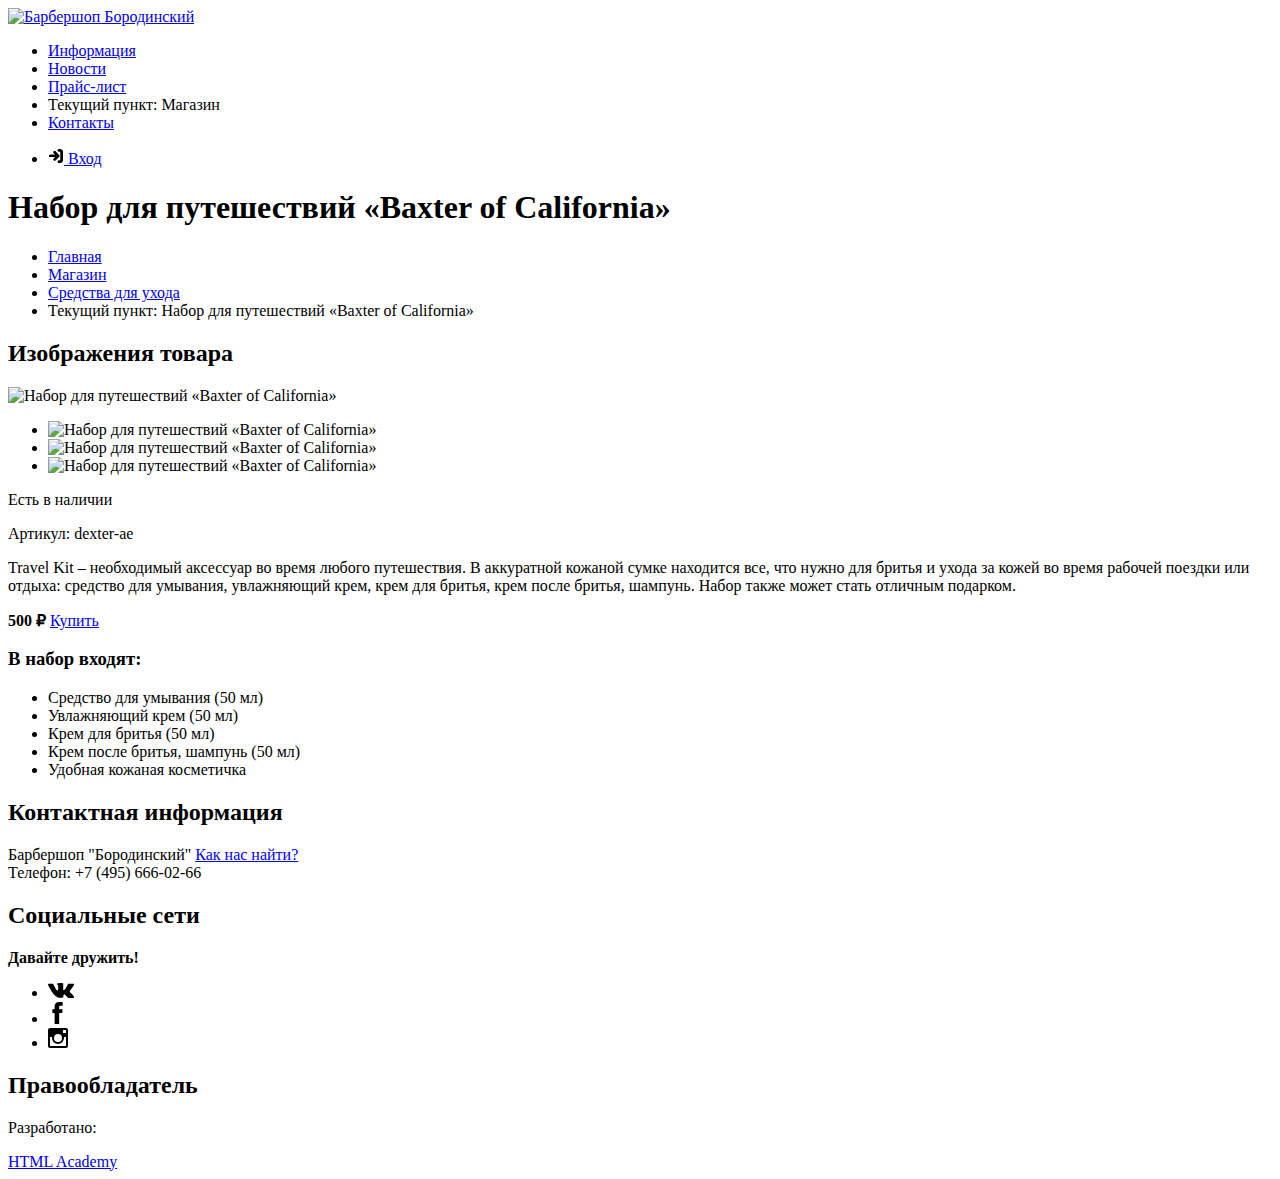
==== catalog-item.html @ 4ad704fa "Добавляет векторные изображения" ====
<!DOCTYPE html>
<html lang="ru">

<head>
  <meta charset="utf-8">
  <meta name="keywords" content="вёрстка, HTML, CSS, Барбершоп>">
  <meta name="description" content="Барбершоп Бородинский">
  <title>HTML Academy: Барбершоп</title>
</head>

<body>

  <div style="display: none;">
    <svg xmlns="http://www.w3.org/2000/svg" xmlns:xlink="http://www.w3.org/1999/xlink">
      <symbol id="icon-cross" viewBox="0 0 12 12">
        <path
          d="M11.12 2a.4.4 0 0 1 0 .57L8 5.71a.4.4 0 0 0 0 .57l3.14 3.14a.4.4 0 0 1 0 .57L10 11.13a.41.41 0 0 1-.57 0L6.27 8a.41.41 0 0 0-.57 0l-3.14 3.12a.41.41 0 0 1-.57 0L.85 10a.4.4 0 0 1 0-.57L4 6.28a.4.4 0 0 0 0-.57L.85 2.57a.4.4 0 0 1 0-.57L2 .86a.41.41 0 0 1 .57 0L5.7 4a.4.4 0 0 0 .57 0L9.41.87a.41.41 0 0 1 .57 0z" />
      </symbol>
      <symbol id="icon-vk" viewBox="0 0 26.14 14.91">
        <path
          d="M26 13.47l-.09-.17a13.55 13.55 0 0 0-2.6-3q-.87-.83-1.1-1.12A1 1 0 0 1 22 8a10.27 10.27 0 0 1 1.22-1.78l.88-1.16q2.35-3.13 2-4L26 .94a.8.8 0 0 0-.4-.22 2.14 2.14 0 0 0-.87 0h-3.92a.51.51 0 0 0-.27 0h-.3a.6.6 0 0 0-.15.14.93.93 0 0 0-.14.24 22.22 22.22 0 0 1-1.46 3.06q-.5.84-.93 1.46a7 7 0 0 1-.71.91 4.94 4.94 0 0 1-.52.47q-.23.18-.35.15l-.23-.05a.9.9 0 0 1-.31-.33 1.49 1.49 0 0 1-.16-.53V1.6a3.14 3.14 0 0 0 0-.62 2.12 2.12 0 0 0-.14-.44.73.73 0 0 0-.28-.33 1.57 1.57 0 0 0-.46-.18A9 9 0 0 0 12.57 0a8.93 8.93 0 0 0-3.25.33 1.83 1.83 0 0 0-.52.41q-.25.3-.07.33a1.67 1.67 0 0 1 1.16.59l.08.16a2.6 2.6 0 0 1 .19.63 6.32 6.32 0 0 1 .12 1 10.59 10.59 0 0 1 0 1.7q-.07.71-.13 1.1a2.21 2.21 0 0 1-.18.64 2.69 2.69 0 0 1-.16.3l-.07.07a1 1 0 0 1-.37.07.86.86 0 0 1-.46-.19 3.27 3.27 0 0 1-.56-.52 7 7 0 0 1-.66-.93q-.37-.6-.76-1.42l-.22-.39q-.2-.38-.56-1.11t-.62-1.43A.9.9 0 0 0 5.2.9h-.07a.93.93 0 0 0-.22-.16A1.44 1.44 0 0 0 4.6.65L.87.68A1 1 0 0 0 .1.94L0 1a.44.44 0 0 0 0 .22 1.08 1.08 0 0 0 .08.37Q.9 3.53 1.86 5.31t1.66 2.87Q4.23 9.27 5 10.24t1 1.24l.37.41.34.33a8.06 8.06 0 0 0 1 .78 16.34 16.34 0 0 0 1.4.9 7.6 7.6 0 0 0 1.79.72 6.19 6.19 0 0 0 2 .22h1.57a1.08 1.08 0 0 0 .72-.3l.05-.07a.9.9 0 0 0 .1-.25 1.38 1.38 0 0 0 0-.37 4.48 4.48 0 0 1 .09-1.05 2.77 2.77 0 0 1 .23-.71 1.74 1.74 0 0 1 .29-.4 1.19 1.19 0 0 1 .23-.2h.11a.86.86 0 0 1 .77.21 4.52 4.52 0 0 1 .83.79q.39.47.93 1.05a6.41 6.41 0 0 0 1 .87l.27.16a3.31 3.31 0 0 0 .71.3 1.53 1.53 0 0 0 .76.07l3.48-.05a1.58 1.58 0 0 0 .8-.17.68.68 0 0 0 .34-.37 1.06 1.06 0 0 0 0-.46 1.71 1.71 0 0 0-.1-.36z" />
      </symbol>
      <symbol id="icon-fb" viewBox="0 0 10.15 21.74">
        <path
          d="M3.34 1.12A4.77 4.77 0 0 1 6.53 0h3.61v3.81H7.81a1.07 1.07 0 0 0-1.09.83v2.55h3.42c-.08 1.23-.24 2.45-.41 3.67h-3v10.87H2.21V10.86H0V7.21h2.19V3.66a3.83 3.83 0 0 1 1.15-2.54z" />
      </symbol>
      <symbol id="icon-insta" viewBox="0 0 20 20">
        <path
          d="M18 0H2a2 2 0 0 0-2 2v16a2 2 0 0 0 2 2h16a2 2 0 0 0 2-2V2a2 2 0 0 0-2-2zm-8 6a4 4 0 1 1-4 4 4 4 0 0 1 4-4zM2.5 18a.47.47 0 0 1-.5-.5V9h2.1a3.4 3.4 0 0 0-.1 1 6 6 0 1 0 12 0 3.4 3.4 0 0 0-.1-1H18v8.5a.47.47 0 0 1-.5.5zM18 4.5a.47.47 0 0 1-.5.5h-2a.47.47 0 0 1-.5-.5v-2a.47.47 0 0 1 .5-.5h2a.47.47 0 0 1 .5.5z" />
      </symbol>
      <symbol id="icon-lock" viewBox="0 0 15 15">
        <path
          d="M11.25 6.56V3.75a3.75 3.75 0 1 0-7.5 0v2.81a1.88 1.88 0 0 0-1.88 1.88v4.69A1.87 1.87 0 0 0 3.75 15h7.5a1.88 1.88 0 0 0 1.88-1.88V8.44a1.88 1.88 0 0 0-1.88-1.87zM8 11.11v1.55a.47.47 0 0 1-.94 0v-1.55a.92.92 0 0 1-.47-.79.94.94 0 1 1 1.87 0 .92.92 0 0 1-.47.79zm1.37-4.55H5.63V3.75a1.87 1.87 0 1 1 3.75 0v2.81z" />
      </symbol>
      <symbol id="icon-login" viewBox="0 0 16 16">
        <path
          d="M7.31 9.06l-.08.07-1.43 1.46a1.24 1.24 0 0 0-.23.32 1.17 1.17 0 0 0 .19 1.33 1.15 1.15 0 0 0 .95.37 1.18 1.18 0 0 0 .79-.37l1.85-1.86 1.72-1.72a1.15 1.15 0 0 0 .19-.27 1.11 1.11 0 0 0 .12-.6 1 1 0 0 0-.21-.58c-.14-.17-.29-.32-.44-.48L7.34 3.34a1.1 1.1 0 0 0-1-.28 1.12 1.12 0 0 0-.7.41 1.14 1.14 0 0 0-.27.67 1.19 1.19 0 0 0 .39 1l1.5 1.5.08.08H2.1a1.21 1.21 0 0 0-.72.42 1.15 1.15 0 0 0-.24 1 1.12 1.12 0 0 0 .39.62 1.14 1.14 0 0 0 .78.29h5zM12.51 8v3.93a.59.59 0 0 1-.26.5.67.67 0 0 1-.41.11h-1.27a1.18 1.18 0 0 0-.66.42 1.17 1.17 0 0 0 .21 1.67 1.1 1.1 0 0 0 .69.24h1a6 6 0 0 0 .64 0 2.32 2.32 0 0 0 .73-.24 3 3 0 0 0 .62-.42 3.14 3.14 0 0 0 .71-.86 2.88 2.88 0 0 0 .35-1.42v-8.2a2.51 2.51 0 0 0-.26-.9 3.05 3.05 0 0 0-.88-1.07 2.88 2.88 0 0 0-1.78-.62h-1.32a1.15 1.15 0 0 0-.65.37 1.12 1.12 0 0 0-.31.73 1.1 1.1 0 0 0 .18.67 1.13 1.13 0 0 0 1 .56h1.18a.62.62 0 0 1 .55.56v3.94z" />
        <path
          d="M7.31 9.06h-5a1.14 1.14 0 0 1-.78-.29 1.12 1.12 0 0 1-.39-.62 1.15 1.15 0 0 1 .24-1 1.21 1.21 0 0 1 .72-.45h5.24l-.08-.08-1.5-1.5a1.19 1.19 0 0 1-.39-1 1.14 1.14 0 0 1 .27-.67 1.12 1.12 0 0 1 .7-.41 1.1 1.1 0 0 1 1 .28l3.39 3.38c.15.15.3.31.44.48a1 1 0 0 1 .21.58 1.11 1.11 0 0 1-.12.6 1.15 1.15 0 0 1-.19.27l-1.72 1.75-1.84 1.86a1.18 1.18 0 0 1-.79.37 1.15 1.15 0 0 1-.95-.37 1.17 1.17 0 0 1-.19-1.33 1.24 1.24 0 0 1 .23-.32l1.43-1.44.08-.07z" />
        <path
          d="M12.51 8V4.06a.62.62 0 0 0-.51-.57h-1.18a1.13 1.13 0 0 1-1-.56 1.1 1.1 0 0 1-.18-.67 1.12 1.12 0 0 1 .36-.75 1.15 1.15 0 0 1 .65-.37h1.32a2.88 2.88 0 0 1 1.78.62 3.05 3.05 0 0 1 .85 1.04 2.51 2.51 0 0 1 .26.9v8.2a2.88 2.88 0 0 1-.35 1.42 3.14 3.14 0 0 1-.71.86 3 3 0 0 1-.62.42 2.32 2.32 0 0 1-.73.24 5.94 5.94 0 0 1-.64 0h-1a1.1 1.1 0 0 1-.69-.24 1.17 1.17 0 0 1-.21-1.6 1.18 1.18 0 0 1 .66-.42h1.27a.67.67 0 0 0 .41-.11.59.59 0 0 0 .26-.5V8.04z" />
      </symbol>
      <symbol id="icon-user" viewBox="0 0 15 15">
        <path
          d="M13.31 11.5a2.38 2.38 0 0 0-.87-1.24 11.26 11.26 0 0 0-2.7-1.15 3.6 3.6 0 0 1-.65-.28.76.76 0 0 1-.29-.52 2.59 2.59 0 0 1 0-.31 6.73 6.73 0 0 0 1.07-3.64 2.14 2.14 0 0 0-2.41-2.45A2.14 2.14 0 0 0 5 4.36a6.64 6.64 0 0 0 1.23 3.73v.21a.75.75 0 0 1-.29.52 3.57 3.57 0 0 1-.65.28 11.21 11.21 0 0 0-2.7 1.13 2.46 2.46 0 0 0-.87 1.27 5.12 5.12 0 0 0-.22 1.61h12.03a5.12 5.12 0 0 0-.22-1.61z" />
      </symbol>
    </svg>
  </div>

  <header class="page-header">
    <div class="container">
      <div class="page-header__wrapper">
        <nav class="page-header__nav main-nav">
          <a class="page-header__logo logo" href="index.html">
            <img src="https://via.placeholder.com/111x24" width="111" height="24" alt="Барбершоп Бородинский">
          </a>
          <ul class="main-nav__list">
            <li class="main-nav__item">
              <a class="main-nav__link" href="#">Информация</a>
            </li>
            <li class="main-nav__item">
              <a class="main-nav__link" href="#">Новости</a>
            </li>
            <li class="main-nav__item">
              <a class="main-nav__link" href="#">Прайс-лист</a>
            </li>
            <li class="main-nav__item" aria-current="page">
              <span class="main-nav__link">
                <span class="visually-hidden">Текущий пункт:</span>
                Магазин
              </span>
            </li>
            <li class="main-nav__item">
              <a class="main-nav__link" href="#">Контакты</a>
            </li>
          </ul>
          <ul class="personal-area">
            <li class="personal-area__item">
              <a class="personal-area__link" href="#">
                <svg role="img" aria-hidden="true" width="16" height="16">
                  <use xlink:href="#icon-login" x="0" y="0"></use>
                </svg>
                Вход
              </a>
            </li>
          </ul>
        </nav>
      </div>
    </div>
  </header>
  <!-- /.page-header -->

  <main class="catalog-item">
    <div class="container">
      <div class="catalog-item__nav">
        <h1 class="catalog-item__title">Набор для путешествий «Baxter of California»</h1>
        <ul class="breadcrumbs">
          <li class="breadcrumbs__item">
            <a class="breadcrumbs__link" href="index.html">Главная</a>
          </li>
          <li class="breadcrumbs__item">
            <a class="breadcrumbs__link" href="catalog.html">Магазин</a>
          </li>
          <li class="breadcrumbs__item" aria-current="page">
            <a class="breadcrumbs__link" href="catalog.html">Средства для ухода</a>
          </li>
          <li class="breadcrumbs__item" aria-current="page">
            <span class="visually-hidden">Текущий пункт:</span>
            Набор для путешествий «Baxter of California»
          </li>
        </ul>
      </div>

      <div class="catalog-item__wrapper">

        <section class="catalog-item__photos photos">
          <h2 class="visually-hidden">Изображения товара</h2>
          <p class="photos__description">
            <img src="https://via.placeholder.com/460x498" width="460" height="498"
              alt="Набор для путешествий «Baxter of California»">
          </p>
          <ul class="photos__list">
            <li class="photos__item">
              <img src="https://via.placeholder.com/140x149" width="140" height="149"
                alt="Набор для путешествий «Baxter of California»">
            </li>
            <li class="photos__item">
              <img src="https://via.placeholder.com/140x149" width="140" height="149"
                alt="Набор для путешествий «Baxter of California»">
            </li>
            <li class="photos__item">
              <img src="https://via.placeholder.com/140x149" width="140" height="149"
                alt="Набор для путешествий «Baxter of California»">
            </li>
          </ul>
        </section>
        <!-- /.photos -->

        <section class="catalog-item__info info">
          <div class="info__wrapper">
            <p class="info__availability">Есть в наличии</p>
            <p class="info__vendor-code">Артикул: dexter-ae</p>
          </div>
          <p class="info__description">Travel Kit – необходимый аксессуар во время любого путешествия. В аккуратной
            кожаной сумке находится все,
            что нужно для бритья и ухода за кожей во время рабочей поездки или отдыха: средство для умывания,
            увлажняющий крем, крем для бритья, крем после бритья, шампунь. Набор также может стать отличным подарком.
          </p>
          <p class="info__buy">
            <b class="info__price">500 ₽</b>
            <a href="#" class="info__buy-btn">Купить</a>
          </p>
          <div class="info__composition composition">
            <h3 class="composition__title">В набор входят:</h3>
            <ul class="composition__list">
              <li class="composition__item">Средство для умывания (50 мл)</li>
              <li class="composition__item">Увлажняющий крем (50 мл)</li>
              <li class="composition__item">Крем для бритья (50 мл)</li>
              <li class="composition__item">Крем после бритья, шампунь (50 мл)</li>
              <li class="composition__item">Удобная кожаная косметичка</li>
            </ul>
          </div>
        </section>
        <!-- /.info -->

      </div>
    </div>
  </main>
  <!-- /main -->

  <footer class="page-footer">
    <div class="container">
      <div class="page-footer__wrapper">

        <section class="page-footer__contacts footer-contacts">
          <h2 class="visually-hidden">Контактная информация</h2>
          <div itemscope itemtype="http://schema.org/LocalBusiness" class="contacts">
            <span itemprop="name" class="company">Барбершоп "Бородинский"</span>
            <a href="map.html">Как нас найти?</a>
            <div>Телефон: <span itemprop="telephone">+7 (495) 666-02-66</span></div>
          </div>
        </section>
        <!-- /.footer-contacts -->

        <section class="social">
          <h2 class="visually-hidden">Социальные сети</h2>
          <b class="social__lead">Давайте дружить!</b>
          <ul class="social__list">
            <li class="social__item">
              <a href="https://vk.com/" class="social__link" aria-label="ВКонтакте" target="_blank" rel="noreferrer">
                <svg role="img" aria-hidden="true" width="26" height="15">
                  <use xlink:href="#icon-vk" x="0" y="0"></use>
                </svg>
              </a>
            </li>
            <li class="social__item">
              <a href="https://facebook.com/" class="social__link" aria-label="Фейсбук" target="_blank"
                rel="noreferrer">
                <svg role="img" aria-hidden="true" width="19" height="22">
                  <use xlink:href="#icon-fb" x="0" y="0"></use>
                </svg>
              </a>
            </li>
            <li class="social__item">
              <a href="https://instagram.com/" class="social__link" aria-label="Инстаграм" target="_blank"
                rel="noreferrer">
                <svg role="img" aria-hidden="true" width="20" height="20">
                  <use xlink:href="#icon-insta" x="0" y="0"></use>
                </svg>
              </a>
            </li>
          </ul>
        </section>
        <!-- /.social -->

        <section class="copyright">
          <h2 class="visually-hidden">Правообладатель</h2>
          <p>Разработано:</p>
          <a href="https://htmlacademy.ru">HTML Academy</a>
        </section>
        <!-- /.copyright -->

      </div>
    </div>
  </footer>
  <!-- /.page-footer -->

</body>

</html>
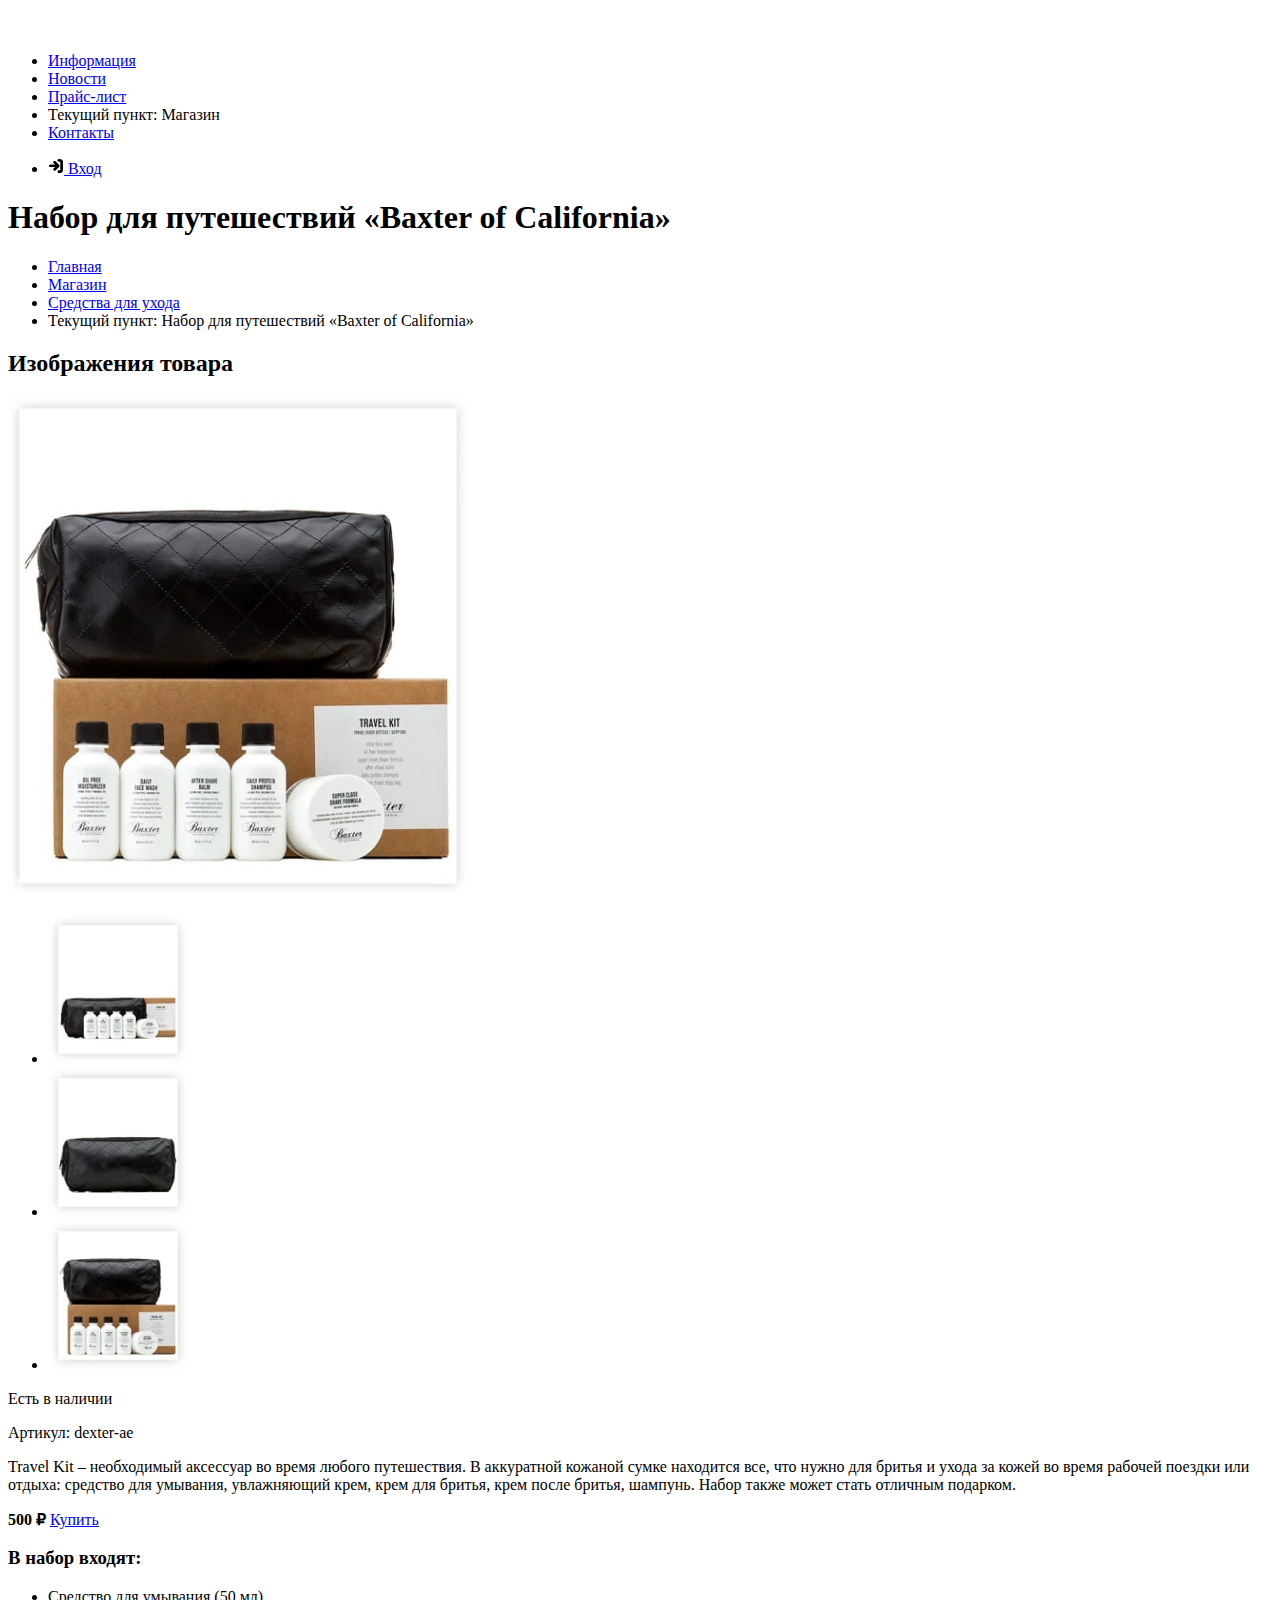
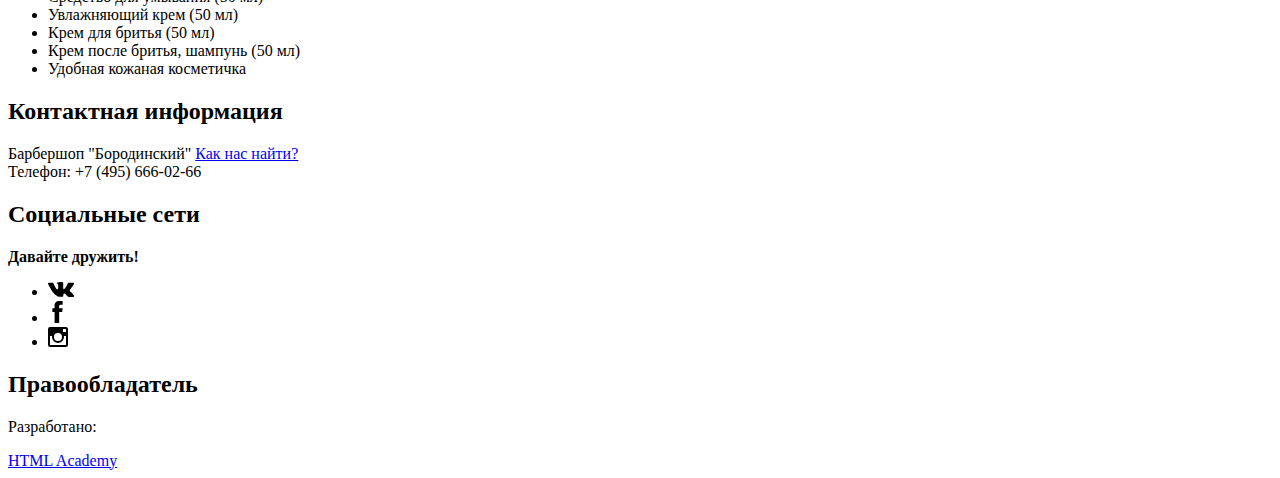
==== commit 89a92b78: "Добавляет контентные изображения" ====
--- a/catalog-item.html
+++ b/catalog-item.html
@@ -52,7 +52,7 @@
       <div class="page-header__wrapper">
         <nav class="page-header__nav main-nav">
           <a class="page-header__logo logo" href="index.html">
-            <img src="https://via.placeholder.com/111x24" width="111" height="24" alt="Барбершоп Бородинский">
+            <img src="img/logo-small.svg" width="111" height="24" alt="Барбершоп Бородинский">
           </a>
           <ul class="main-nav__list">
             <li class="main-nav__item">
@@ -116,21 +116,29 @@
         <section class="catalog-item__photos photos">
           <h2 class="visually-hidden">Изображения товара</h2>
           <p class="photos__description">
-            <img src="https://via.placeholder.com/460x498" width="460" height="498"
-              alt="Набор для путешествий «Baxter of California»">
+            <picture>
+              <source type="image/webp" srcset="img/files/catalog-item-big-1@1x.webp 1x">
+              <img src="img/files/catalog-item-big-1@1x.jpg" width="460" height="498" alt="Набор для путешествий «Baxter of California»">
+            </picture>
           </p>
           <ul class="photos__list">
             <li class="photos__item">
-              <img src="https://via.placeholder.com/140x149" width="140" height="149"
-                alt="Набор для путешествий «Baxter of California»">
+              <picture>
+                <source type="image/webp" srcset="img/files/catalog-item-small-1@1x.webp 1x">
+                <img src="img/files/catalog-item-small-1@1x.jpg" width="140" height="149" alt="Набор для путешествий «Baxter of California»">
+              </picture>
             </li>
             <li class="photos__item">
-              <img src="https://via.placeholder.com/140x149" width="140" height="149"
-                alt="Набор для путешествий «Baxter of California»">
+              <picture>
+                <source type="image/webp" srcset="img/files/catalog-item-small-2@1x.webp 1x">
+                <img src="img/files/catalog-item-small-2@1x.jpg" width="140" height="149" alt="Набор для путешествий «Baxter of California»">
+              </picture>
             </li>
             <li class="photos__item">
-              <img src="https://via.placeholder.com/140x149" width="140" height="149"
-                alt="Набор для путешествий «Baxter of California»">
+              <picture>
+                <source type="image/webp" srcset="img/files/catalog-item-small-3@1x.webp 1x">
+                <img src="img/files/catalog-item-small-3@1x.jpg" width="140" height="149" alt="Набор для путешествий «Baxter of California»">
+              </picture>
             </li>
           </ul>
         </section>
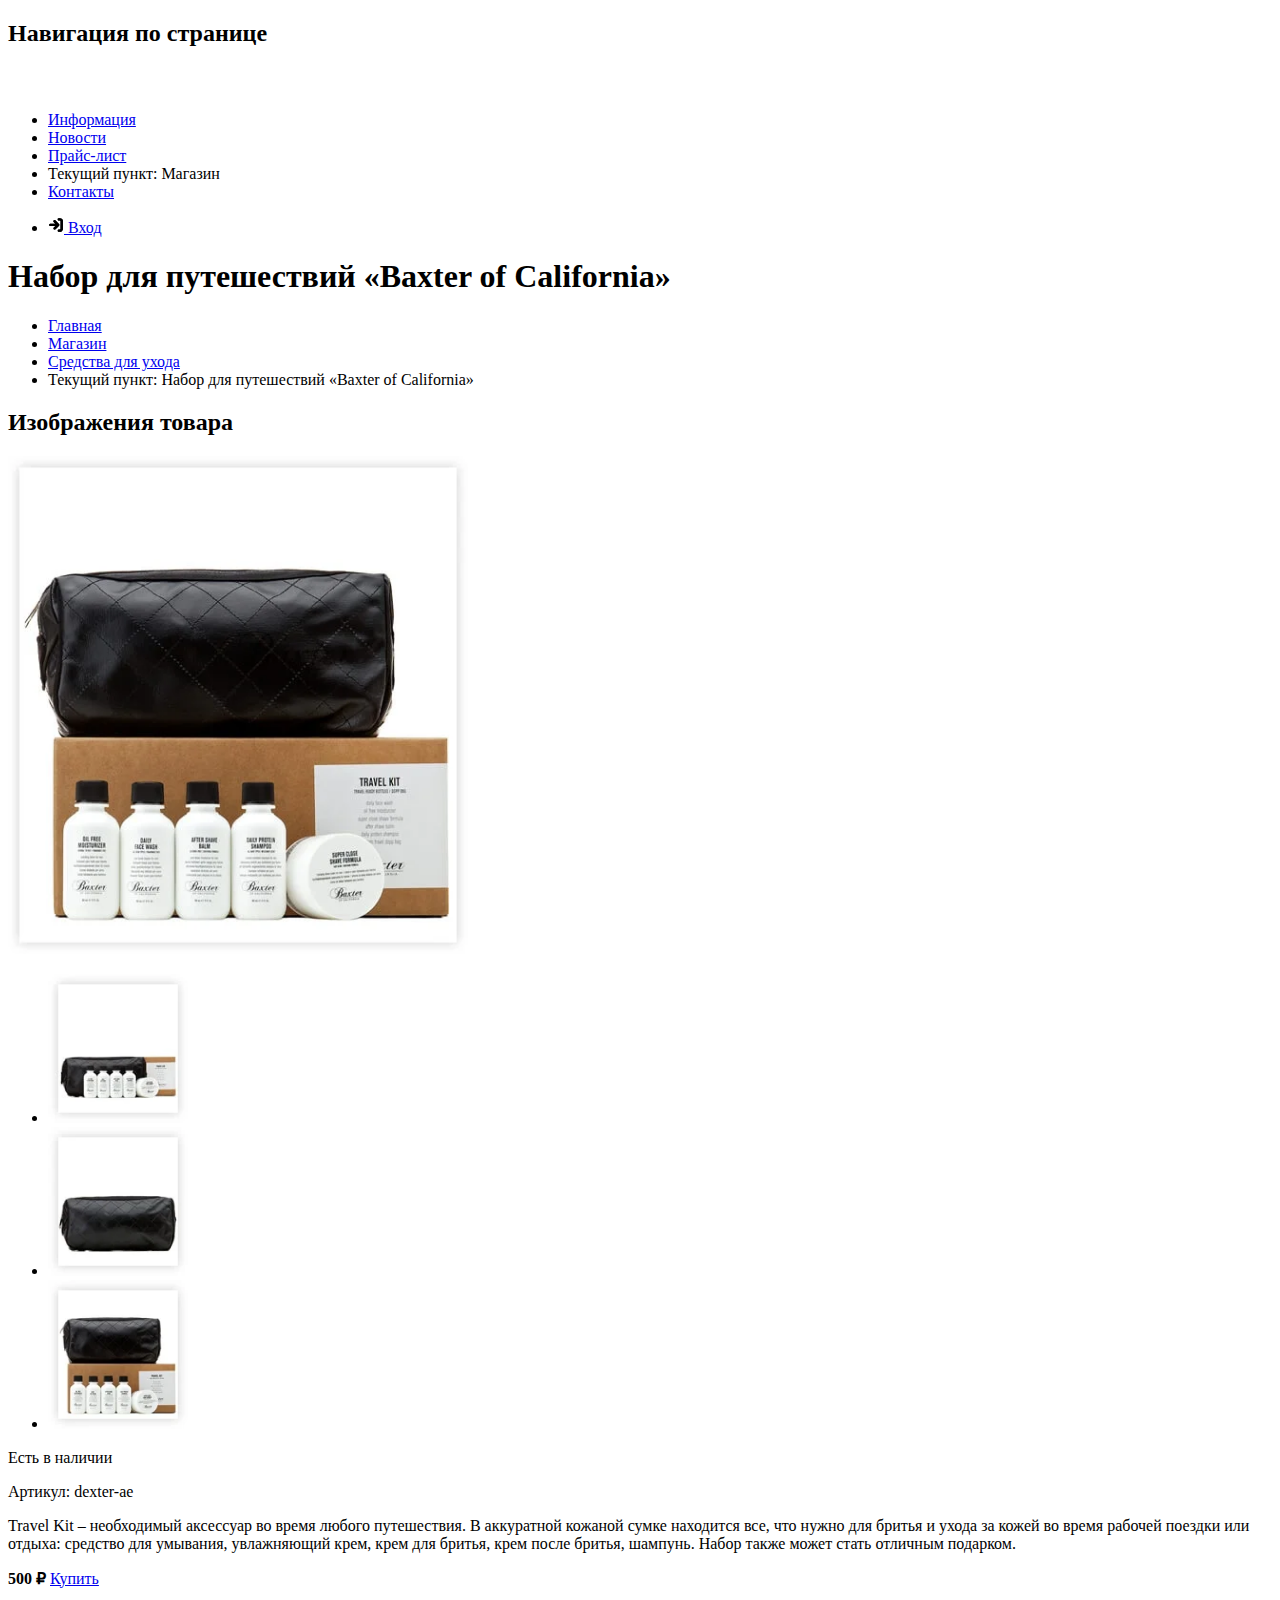
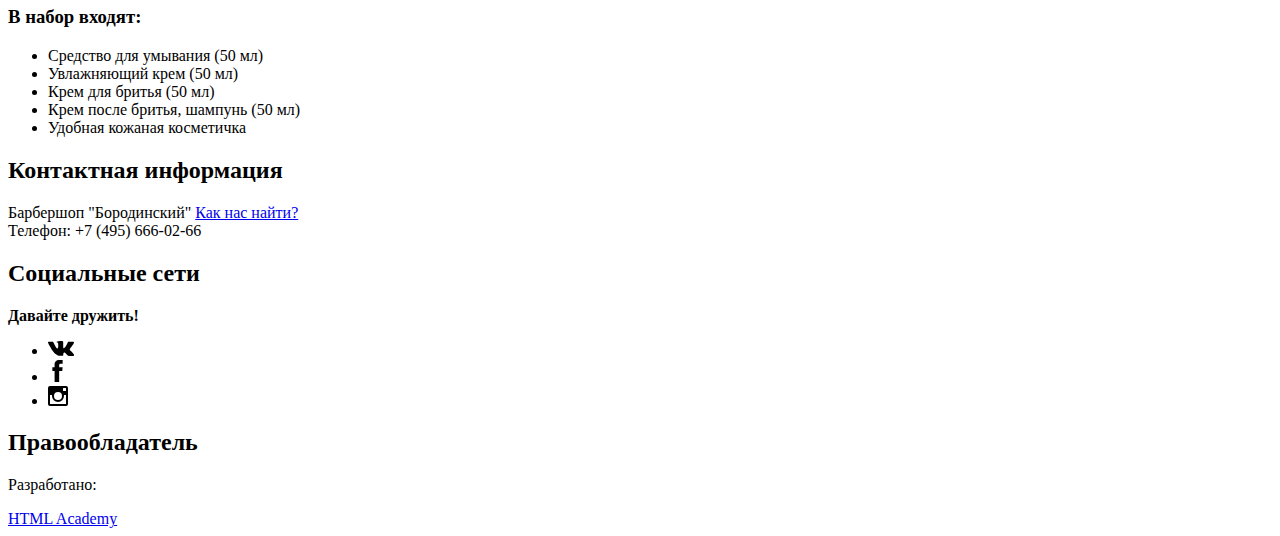
==== commit 16e076d2: "Добавляет атрибуты Aria" ====
--- a/catalog-item.html
+++ b/catalog-item.html
@@ -5,7 +5,11 @@
   <meta charset="utf-8">
   <meta name="keywords" content="вёрстка, HTML, CSS, Барбершоп>">
   <meta name="description" content="Барбершоп Бородинский">
-  <title>HTML Academy: Барбершоп</title>
+  <link rel="icon" type="image/png" sizes="32x32" href="img/icon-32.png">
+  <link rel="icon" type="image/png" sizes="16x16" href="img/icon-16.png">
+  <link rel="apple-touch-icon" sizes="180x180" href="/apple-touch-icon.png">
+  <link rel="manifest" href="/manifest.json">
+  <title>HTML Academy: Барбершоп &mdash; Карточка товара</title>
 </head>
 
 <body>
@@ -50,27 +54,28 @@
   <header class="page-header">
     <div class="container">
       <div class="page-header__wrapper">
-        <nav class="page-header__nav main-nav">
+        <nav class="page-header__nav main-nav" aria-labelledby="nav-heading">
+          <h2 id="nav-heading" class="visually-hidden">Навигация по странице</h2>
           <a class="page-header__logo logo" href="index.html">
             <img src="img/logo-small.svg" width="111" height="24" alt="Барбершоп Бородинский">
           </a>
-          <ul class="main-nav__list">
-            <li class="main-nav__item">
+          <ul class="main-nav__list" role="menu">
+            <li class="main-nav__item" role="menuitem">
               <a class="main-nav__link" href="#">Информация</a>
             </li>
-            <li class="main-nav__item">
+            <li class="main-nav__item" role="menuitem">
               <a class="main-nav__link" href="#">Новости</a>
             </li>
-            <li class="main-nav__item">
+            <li class="main-nav__item" role="menuitem">
               <a class="main-nav__link" href="#">Прайс-лист</a>
             </li>
-            <li class="main-nav__item" aria-current="page">
-              <span class="main-nav__link">
+            <li class="main-nav__item" role="menuitem" aria-current="page">
+              <a class="main-nav__link">
                 <span class="visually-hidden">Текущий пункт:</span>
                 Магазин
-              </span>
-            </li>
-            <li class="main-nav__item">
+              </a>
+            </li>
+            <li class="main-nav__item" role="menuitem">
               <a class="main-nav__link" href="#">Контакты</a>
             </li>
           </ul>
@@ -118,26 +123,30 @@
           <p class="photos__description">
             <picture>
               <source type="image/webp" srcset="img/files/catalog-item-big-1@1x.webp 1x">
-              <img src="img/files/catalog-item-big-1@1x.jpg" width="460" height="498" alt="Набор для путешествий «Baxter of California»">
+              <img src="img/files/catalog-item-big-1@1x.jpg" width="460" height="498"
+                alt="Набор для путешествий «Baxter of California»">
             </picture>
           </p>
           <ul class="photos__list">
             <li class="photos__item">
               <picture>
                 <source type="image/webp" srcset="img/files/catalog-item-small-1@1x.webp 1x">
-                <img src="img/files/catalog-item-small-1@1x.jpg" width="140" height="149" alt="Набор для путешествий «Baxter of California»">
+                <img src="img/files/catalog-item-small-1@1x.jpg" width="140" height="149"
+                  alt="Набор для путешествий «Baxter of California»">
               </picture>
             </li>
             <li class="photos__item">
               <picture>
                 <source type="image/webp" srcset="img/files/catalog-item-small-2@1x.webp 1x">
-                <img src="img/files/catalog-item-small-2@1x.jpg" width="140" height="149" alt="Набор для путешествий «Baxter of California»">
+                <img src="img/files/catalog-item-small-2@1x.jpg" width="140" height="149"
+                  alt="Набор для путешествий «Baxter of California»">
               </picture>
             </li>
             <li class="photos__item">
               <picture>
                 <source type="image/webp" srcset="img/files/catalog-item-small-3@1x.webp 1x">
-                <img src="img/files/catalog-item-small-3@1x.jpg" width="140" height="149" alt="Набор для путешествий «Baxter of California»">
+                <img src="img/files/catalog-item-small-3@1x.jpg" width="140" height="149"
+                  alt="Набор для путешествий «Baxter of California»">
               </picture>
             </li>
           </ul>
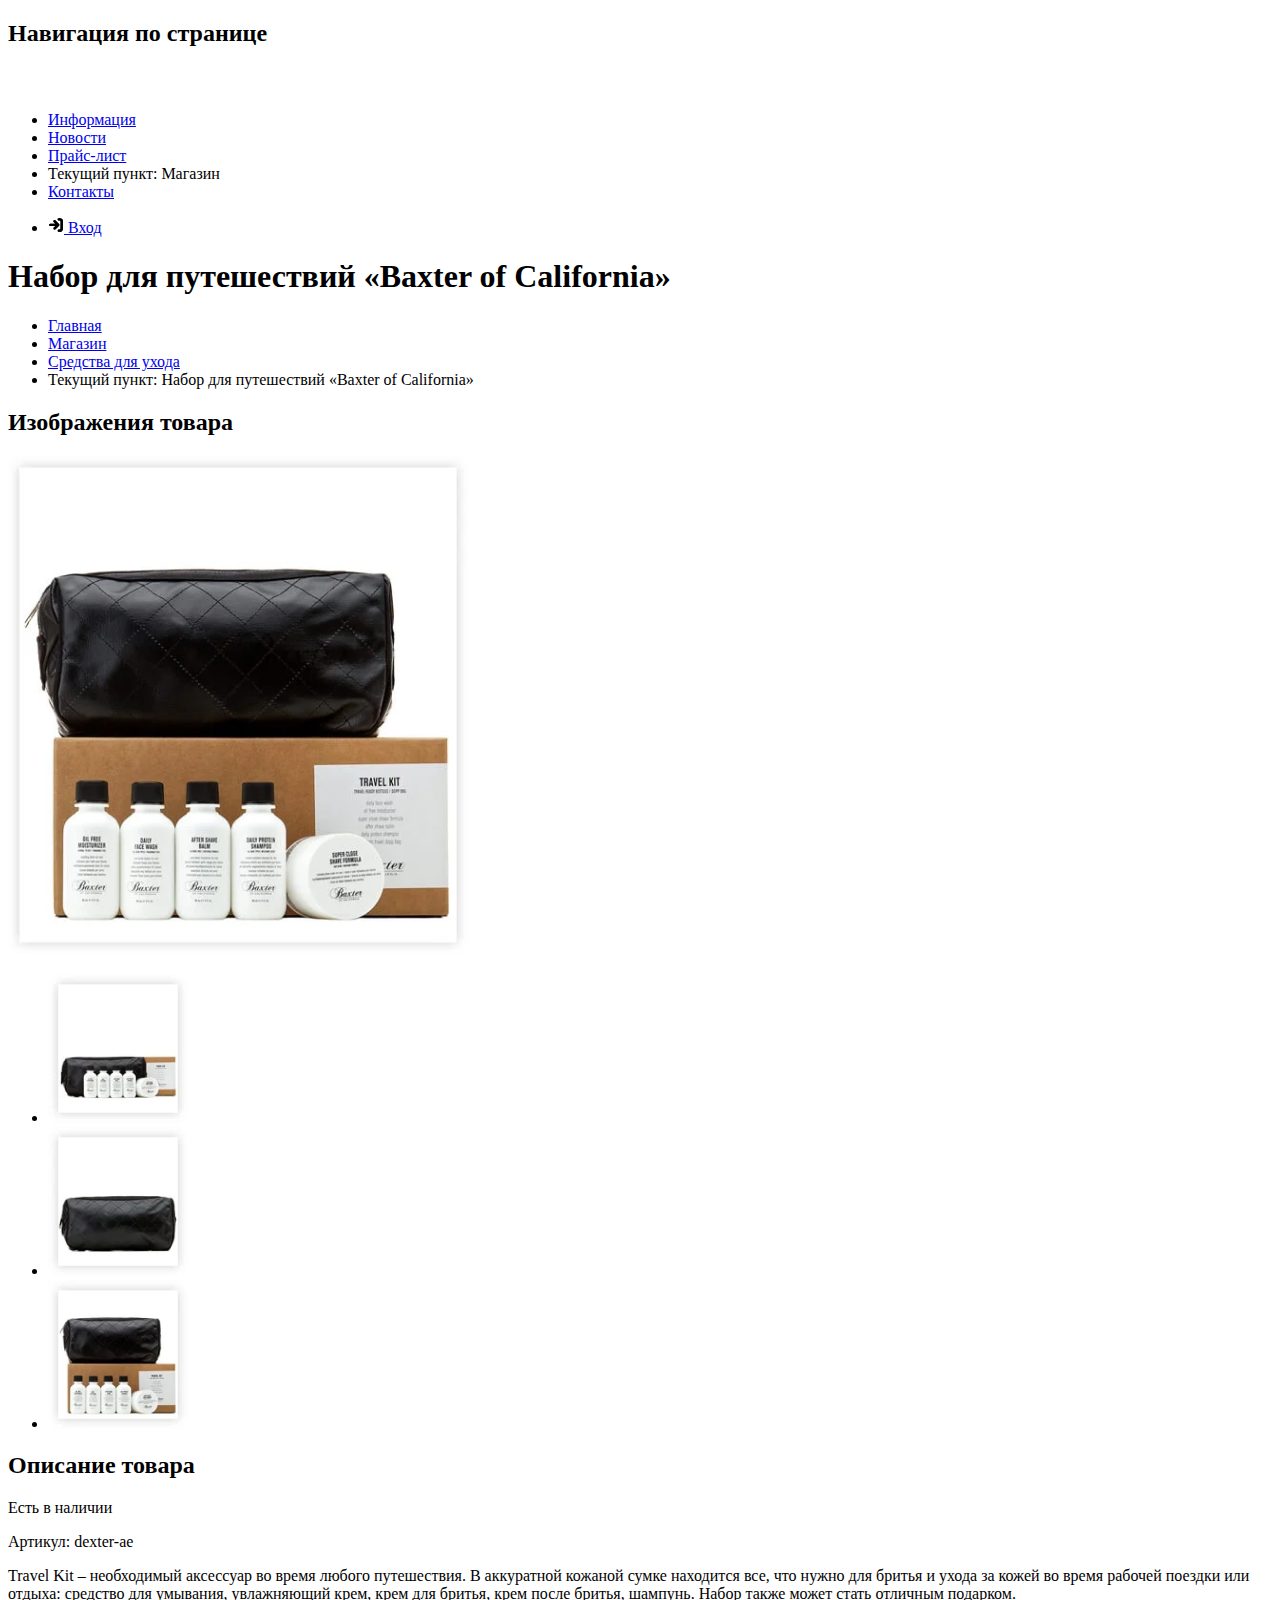
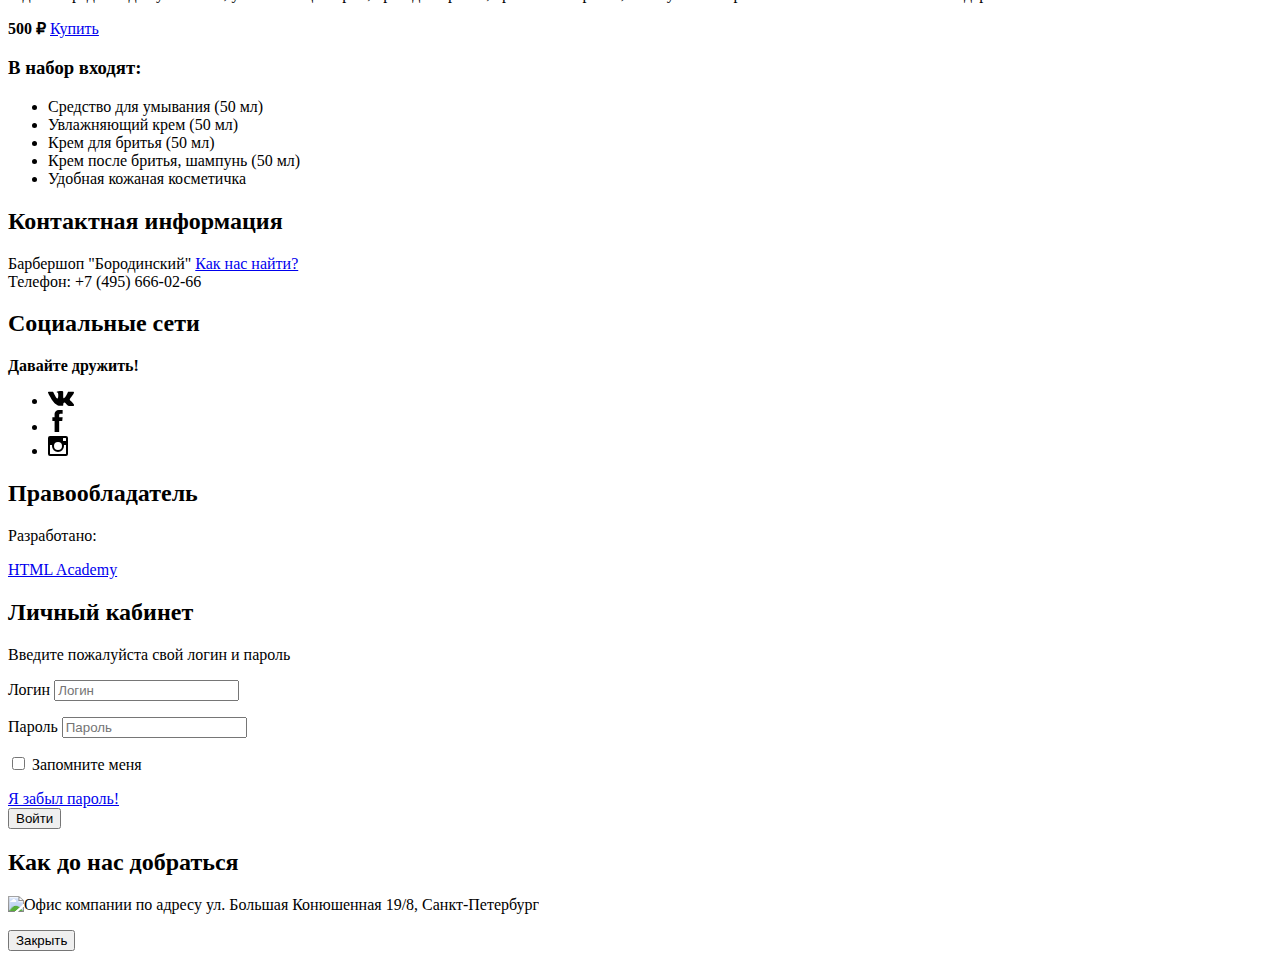
==== commit b6a703fc: "Добавляет модальные окна на все страницы" ====
--- a/catalog-item.html
+++ b/catalog-item.html
@@ -118,8 +118,8 @@
 
       <div class="catalog-item__wrapper">
 
-        <section class="catalog-item__photos photos">
-          <h2 class="visually-hidden">Изображения товара</h2>
+        <section class="catalog-item__photos photos" aria-labelledby="photos">
+          <h2 id="photos" class="visually-hidden">Изображения товара</h2>
           <p class="photos__description">
             <picture>
               <source type="image/webp" srcset="img/files/catalog-item-big-1@1x.webp 1x">
@@ -153,7 +153,8 @@
         </section>
         <!-- /.photos -->
 
-        <section class="catalog-item__info info">
+        <section class="catalog-item__info info" aria-labelledby="info">
+          <h2 id="info" class="visually-hidden">Описание товара</h2>
           <div class="info__wrapper">
             <p class="info__availability">Есть в наличии</p>
             <p class="info__vendor-code">Артикул: dexter-ae</p>
@@ -189,9 +190,9 @@
     <div class="container">
       <div class="page-footer__wrapper">
 
-        <section class="page-footer__contacts footer-contacts">
-          <h2 class="visually-hidden">Контактная информация</h2>
-          <div itemscope itemtype="http://schema.org/LocalBusiness" class="contacts">
+        <section class="page-footer__contacts footer-contacts" aria-labelledby="footer-contacts">
+          <h2 id="footer-contacts" class="visually-hidden">Контактная информация</h2>
+          <div itemscope itemtype="http://schema.org/LocalBusiness">
             <span itemprop="name" class="company">Барбершоп "Бородинский"</span>
             <a href="map.html">Как нас найти?</a>
             <div>Телефон: <span itemprop="telephone">+7 (495) 666-02-66</span></div>
@@ -199,8 +200,8 @@
         </section>
         <!-- /.footer-contacts -->
 
-        <section class="social">
-          <h2 class="visually-hidden">Социальные сети</h2>
+        <section class="social" aria-labelledby="social">
+          <h2 id="social" class="visually-hidden">Социальные сети</h2>
           <b class="social__lead">Давайте дружить!</b>
           <ul class="social__list">
             <li class="social__item">
@@ -230,8 +231,8 @@
         </section>
         <!-- /.social -->
 
-        <section class="copyright">
-          <h2 class="visually-hidden">Правообладатель</h2>
+        <section class="copyright" aria-labelledby="copyright">
+          <h2 id="copyright" class="visually-hidden">Правообладатель</h2>
           <p>Разработано:</p>
           <a href="https://htmlacademy.ru">HTML Academy</a>
         </section>
@@ -242,6 +243,40 @@
   </footer>
   <!-- /.page-footer -->
 
+  <section class="modal" aria-labelledby="modal">
+    <h2 id="modal" class="modal__title">Личный кабинет</h2>
+    <p class="modal__lead">Введите пожалуйста свой логин и пароль</p>
+    <form class="modal__form modal-form" action="https://echo.htmlacademy.ru" method="post">
+      <p class="modal-form__row">
+        <label class="visually-hidden" for="login">Логин</label>
+        <input type="email" name="login" id="login" placeholder="Логин" required>
+      </p>
+      <p class="modal-form__row">
+        <label class="visually-hidden" for="password">Пароль</label>
+        <input type="password" name="password" id="password" placeholder="Пароль" required>
+      </p>
+      <div class="modal-form__row">
+        <p class="modal-form__col">
+          <input type="checkbox" name="checkbox" id="checkbox">
+          <label class="modal-form__label" for="checkbox">Запомните меня</label>
+        </p>
+        <a class="modal-form__link" href="#">Я забыл пароль!</a>
+      </div>
+      <button class="modal-form__btn" type="submit">Войти</button>
+    </form>
+  </section>
+  <!-- /.modal -->
+
+  <section class="map" aria-labelledby="map">
+    <h2 id="map" class="visually-hidden">Как до нас добраться</h2>
+    <p class="map__content">
+      <img src="img/map.jpg" width="780" height="560"
+        alt="Офис компании по адресу ул. Большая Конюшенная 19/8, Санкт-Петербург">
+    </p>
+    <button class="map__btn" type="button">Закрыть</button>
+  </section>
+  <!-- /.map -->
+
 </body>
 
 </html>
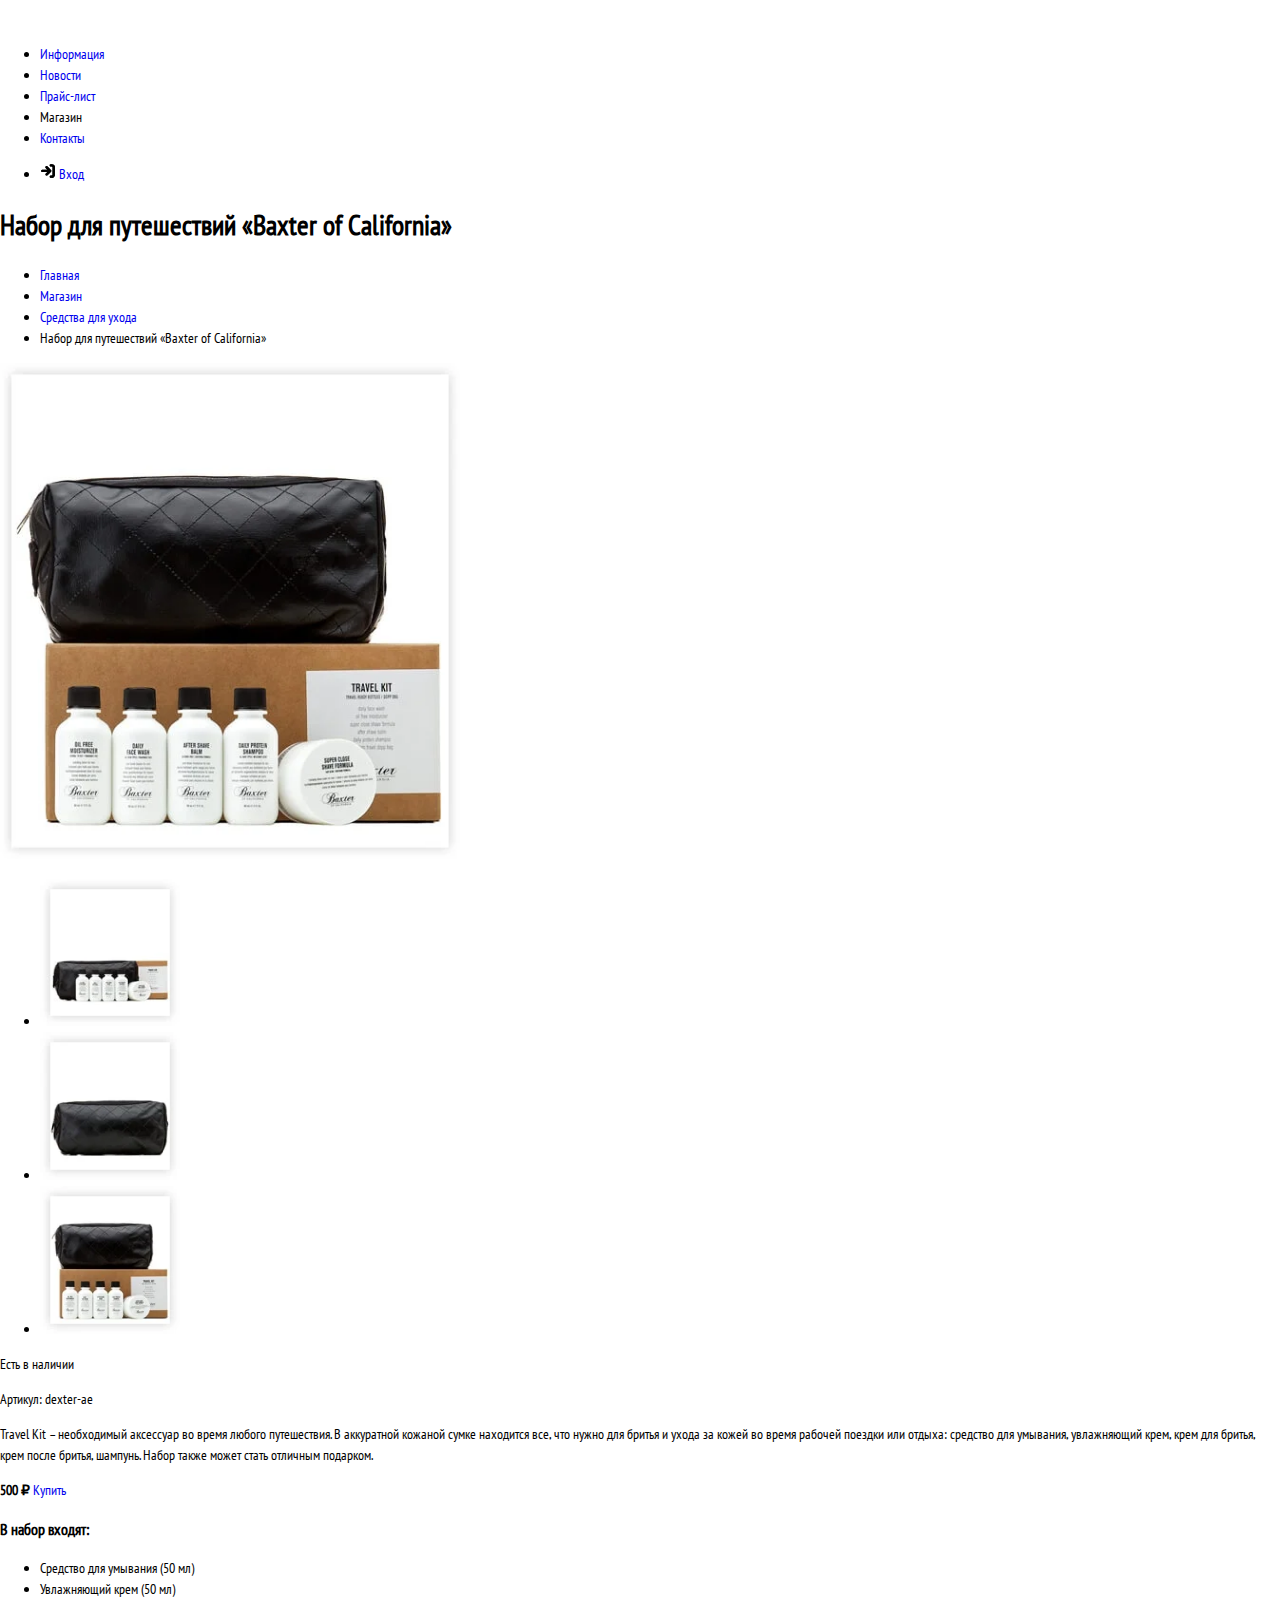
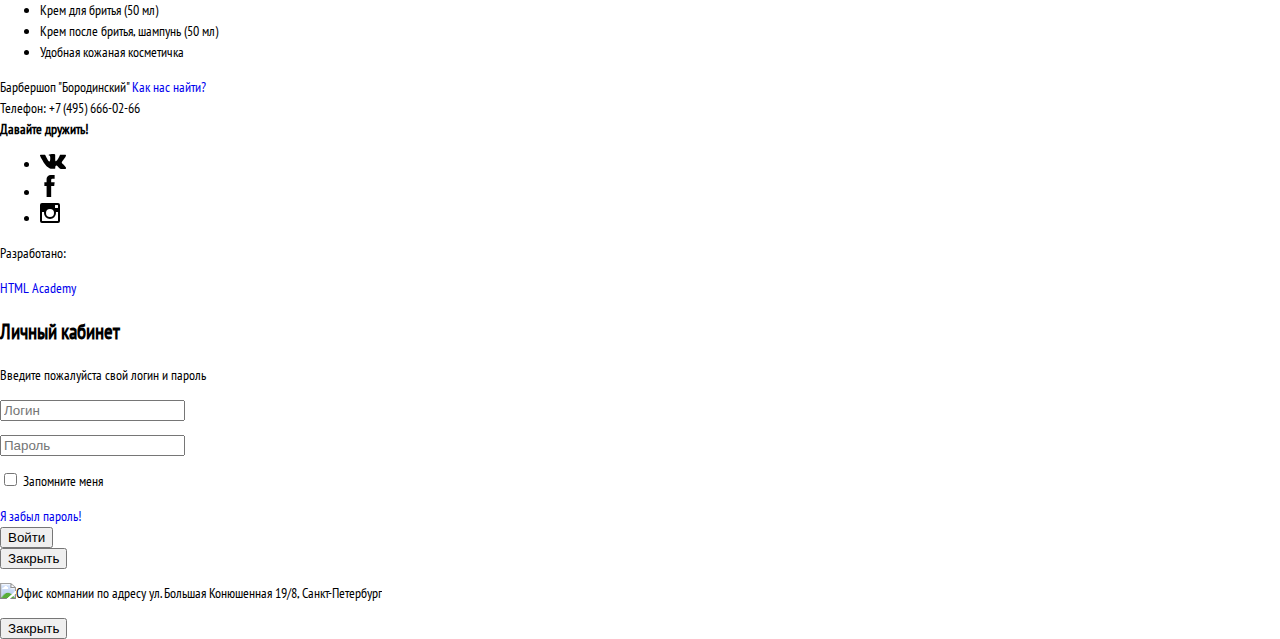
==== commit c3c31ed3: "Подключает шрифт "PT Sans Narrow" ко всем страницам проекта «Барбершоп»" ====
--- a/catalog-item.html
+++ b/catalog-item.html
@@ -9,7 +9,9 @@
   <link rel="icon" type="image/png" sizes="16x16" href="img/icon-16.png">
   <link rel="apple-touch-icon" sizes="180x180" href="/apple-touch-icon.png">
   <link rel="manifest" href="/manifest.json">
+  <link rel="preload" href="./fonts/pt-sans-narrow-regular.woff2" as="font" type="font/woff2" crossorigin="anonymous">
   <title>HTML Academy: Барбершоп &mdash; Карточка товара</title>
+  <link rel="stylesheet" href="css/style.css">
 </head>
 
 <body>
@@ -234,7 +236,7 @@
         <section class="copyright" aria-labelledby="copyright">
           <h2 id="copyright" class="visually-hidden">Правообладатель</h2>
           <p>Разработано:</p>
-          <a href="https://htmlacademy.ru">HTML Academy</a>
+          <a href="https://htmlacademy.ru" lang="en">HTML Academy</a>
         </section>
         <!-- /.copyright -->
 
@@ -243,7 +245,7 @@
   </footer>
   <!-- /.page-footer -->
 
-  <section class="modal" aria-labelledby="modal">
+  <section class="modal modal--login" aria-labelledby="modal">
     <h2 id="modal" class="modal__title">Личный кабинет</h2>
     <p class="modal__lead">Введите пожалуйста свой логин и пароль</p>
     <form class="modal__form modal-form" action="https://echo.htmlacademy.ru" method="post">
@@ -264,16 +266,17 @@
       </div>
       <button class="modal-form__btn" type="submit">Войти</button>
     </form>
+    <button class="modal__close-btn" type="button">Закрыть</button>
   </section>
   <!-- /.modal -->
 
-  <section class="map" aria-labelledby="map">
+  <section class="modal modal--map" aria-labelledby="map">
     <h2 id="map" class="visually-hidden">Как до нас добраться</h2>
     <p class="map__content">
-      <img src="img/map.jpg" width="780" height="560"
+      <img src="img/files/map-desktop@1x.png" width="780" height="560"
         alt="Офис компании по адресу ул. Большая Конюшенная 19/8, Санкт-Петербург">
     </p>
-    <button class="map__btn" type="button">Закрыть</button>
+    <button class="modal__close-btn" type="button">Закрыть</button>
   </section>
   <!-- /.map -->
 
--- a/css/style.css
+++ b/css/style.css
@@ -0,0 +1,63 @@
+@font-face {
+  font-family: "PT Sans Narrow";
+  font-style: normal;
+  font-weight: 400;
+  font-display: swap;
+  src: url("../fonts/pt-sans-narrow-regular.woff2") format("woff2"),
+    url("../fonts/pt-sans-narrow-regular.woff") format("woff");
+}
+
+html {
+  box-sizing: border-box;
+  font-size: 100%;
+}
+
+*,
+*::before,
+*::after {
+  box-sizing: inherit;
+}
+
+body {
+  font-family: "PT Sans Narrow", "Arial", sans-serif;
+  font-weight: 400;
+  line-height: 1.5;
+  font-size: 14px;
+
+  min-width: 320px;
+  height: 100%;
+  margin: 0;
+  padding: 0;
+
+  color: #000;
+  background-color: #fff;
+}
+
+a {
+  text-decoration: none;
+}
+
+img {
+  max-width: 100%;
+  height: auto;
+
+  pointer-events: none;
+}
+
+.visually-hidden:not(:focus):not(:active) {
+  position: absolute;
+
+  overflow: hidden;
+  clip: rect(0, 0, 0, 0);
+
+  width: 1px;
+  height: 1px;
+  margin: -1px;
+  padding: 0;
+
+  white-space: nowrap;
+
+  border: 0;
+
+  clip-path: inset(100%);
+}
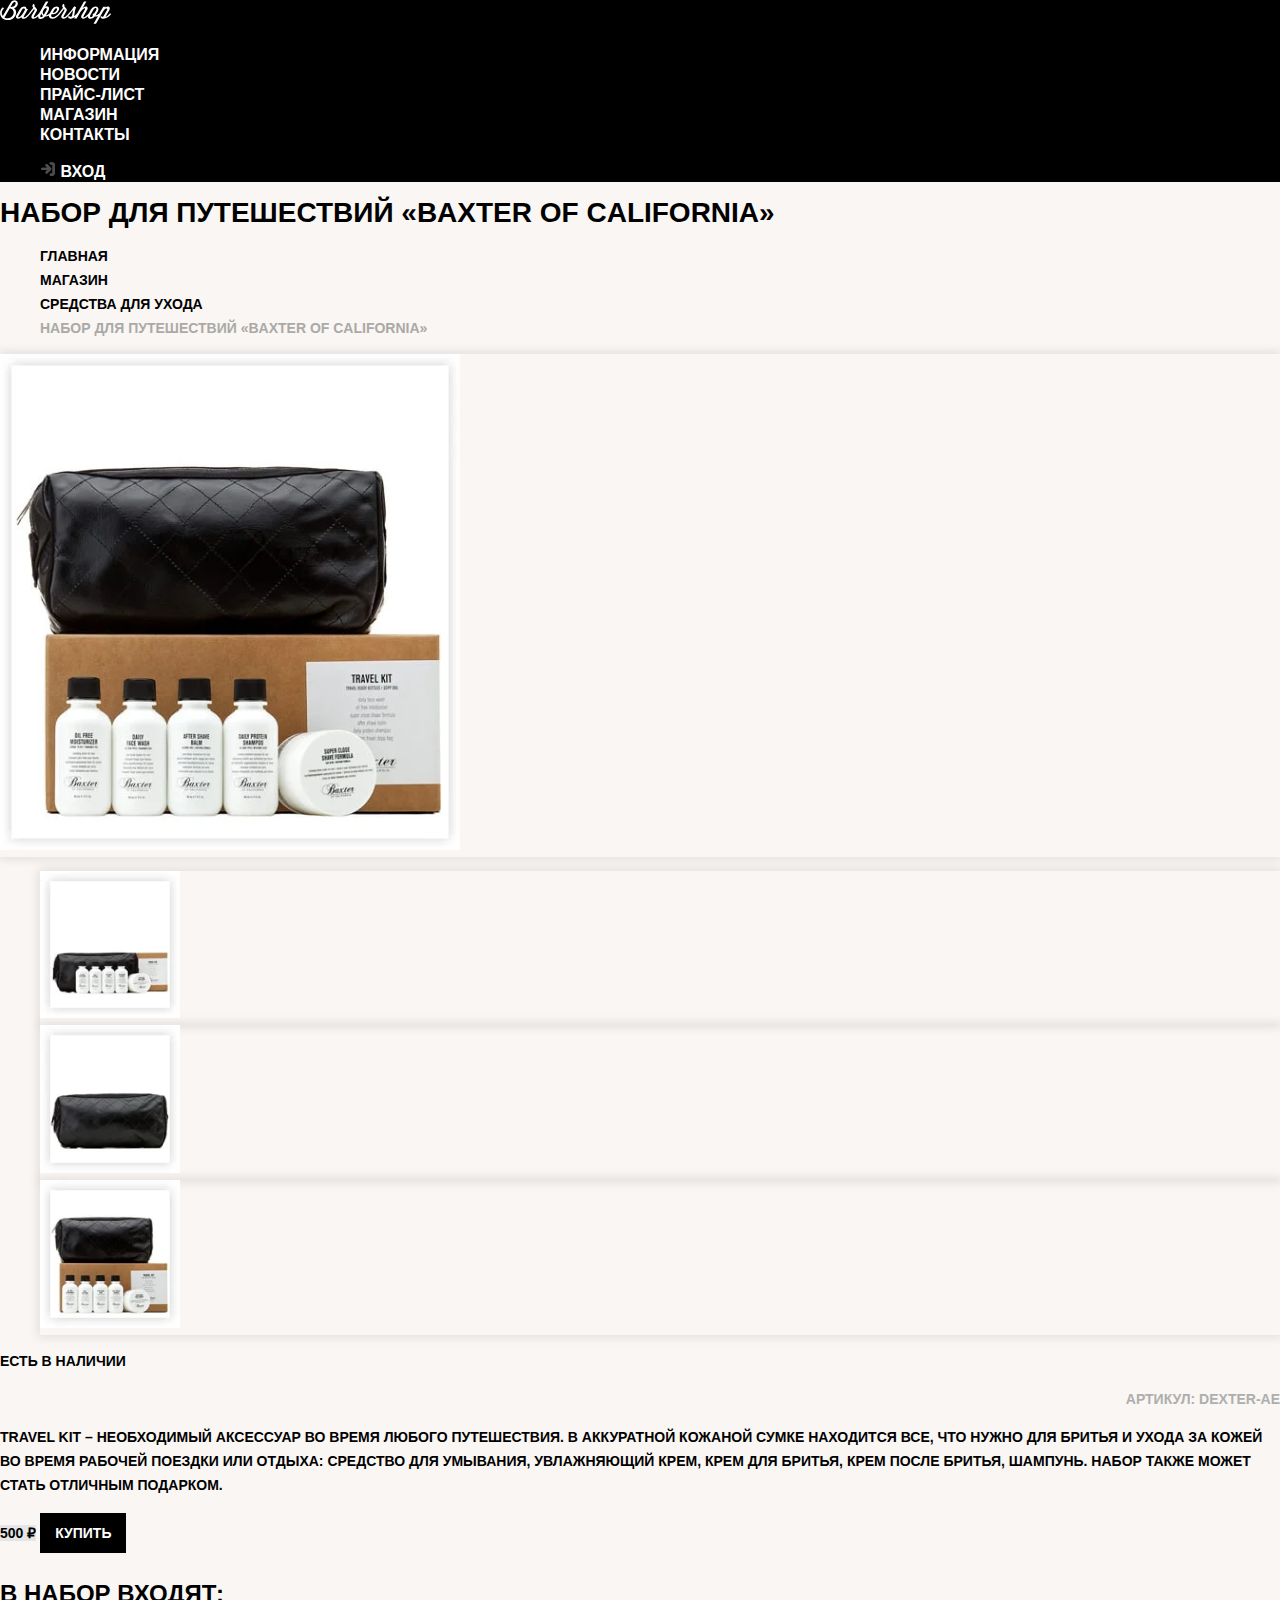
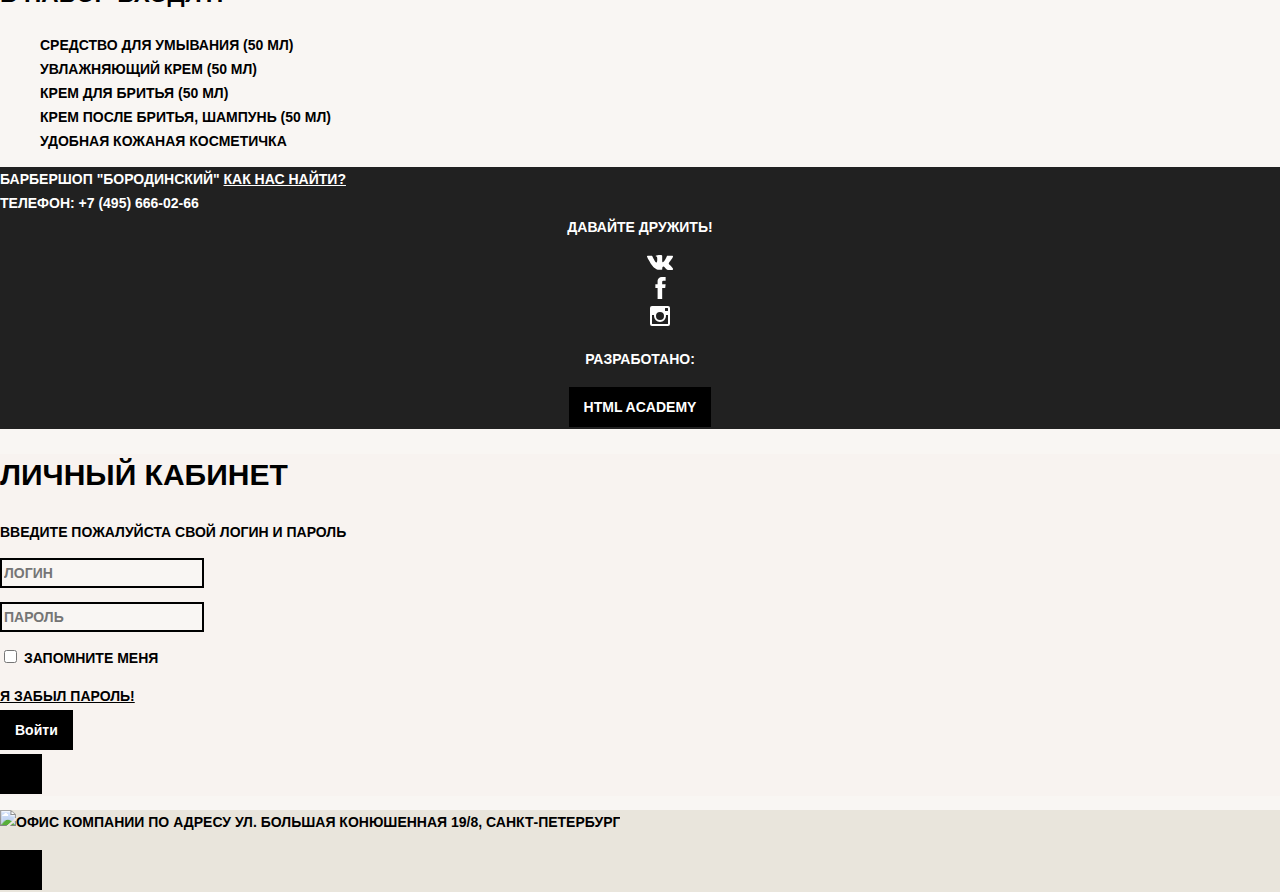
==== commit 68516354: "Добавляет размер шрифта, высоту строки, цвет шрифта, жирность шрифта, гарнитуру (название шрифта), д" ====
--- a/catalog-item.html
+++ b/catalog-item.html
@@ -9,12 +9,14 @@
   <link rel="icon" type="image/png" sizes="16x16" href="img/icon-16.png">
   <link rel="apple-touch-icon" sizes="180x180" href="/apple-touch-icon.png">
   <link rel="manifest" href="/manifest.json">
+  <title>HTML Academy: Барбершоп &mdash; Карточка товара</title>
   <link rel="preload" href="./fonts/pt-sans-narrow-regular.woff2" as="font" type="font/woff2" crossorigin="anonymous">
-  <title>HTML Academy: Барбершоп &mdash; Карточка товара</title>
+  <link rel="preload" href="./fonts/pt-sans-narrow-700.woff2" as="font" type="font/woff2" crossorigin="anonymous">
+  <link rel="stylesheet" href="css/normalize.min.css">
   <link rel="stylesheet" href="css/style.css">
 </head>
 
-<body>
+<body class="page-inner">
 
   <div style="display: none;">
     <svg xmlns="http://www.w3.org/2000/svg" xmlns:xlink="http://www.w3.org/1999/xlink">
@@ -61,29 +63,29 @@
           <a class="page-header__logo logo" href="index.html">
             <img src="img/logo-small.svg" width="111" height="24" alt="Барбершоп Бородинский">
           </a>
-          <ul class="main-nav__list" role="menu">
-            <li class="main-nav__item" role="menuitem">
-              <a class="main-nav__link" href="#">Информация</a>
-            </li>
-            <li class="main-nav__item" role="menuitem">
-              <a class="main-nav__link" href="#">Новости</a>
-            </li>
-            <li class="main-nav__item" role="menuitem">
-              <a class="main-nav__link" href="#">Прайс-лист</a>
-            </li>
-            <li class="main-nav__item" role="menuitem" aria-current="page">
-              <a class="main-nav__link">
+          <ul class="main-nav__list site-nav" role="menu">
+            <li class="site-nav__item" role="menuitem">
+              <a class="site-nav__link" href="#">Информация</a>
+            </li>
+            <li class="site-nav__item" role="menuitem">
+              <a class="site-nav__link" href="#">Новости</a>
+            </li>
+            <li class="site-nav__item" role="menuitem">
+              <a class="site-nav__link" href="#">Прайс-лист</a>
+            </li>
+            <li class="site-nav__item" role="menuitem" aria-current="page">
+              <a class="site-nav__link">
                 <span class="visually-hidden">Текущий пункт:</span>
                 Магазин
               </a>
             </li>
-            <li class="main-nav__item" role="menuitem">
-              <a class="main-nav__link" href="#">Контакты</a>
-            </li>
-          </ul>
-          <ul class="personal-area">
-            <li class="personal-area__item">
-              <a class="personal-area__link" href="#">
+            <li class="site-nav__item" role="menuitem">
+              <a class="site-nav__link" href="#">Контакты</a>
+            </li>
+          </ul>
+          <ul class="main-nav__list user-nav">
+            <li class="user-nav__item">
+              <a class="user-nav__link" href="#">
                 <svg role="img" aria-hidden="true" width="16" height="16">
                   <use xlink:href="#icon-login" x="0" y="0"></use>
                 </svg>
@@ -111,7 +113,7 @@
           <li class="breadcrumbs__item" aria-current="page">
             <a class="breadcrumbs__link" href="catalog.html">Средства для ухода</a>
           </li>
-          <li class="breadcrumbs__item" aria-current="page">
+          <li class="breadcrumbs__item breadcrumbs__item--active" aria-current="page">
             <span class="visually-hidden">Текущий пункт:</span>
             Набор для путешествий «Baxter of California»
           </li>
@@ -168,7 +170,7 @@
           </p>
           <p class="info__buy">
             <b class="info__price">500 ₽</b>
-            <a href="#" class="info__buy-btn">Купить</a>
+            <a href="#" class="btn info__buy-btn">Купить</a>
           </p>
           <div class="info__composition composition">
             <h3 class="composition__title">В набор входят:</h3>
@@ -196,7 +198,7 @@
           <h2 id="footer-contacts" class="visually-hidden">Контактная информация</h2>
           <div itemscope itemtype="http://schema.org/LocalBusiness">
             <span itemprop="name" class="company">Барбершоп "Бородинский"</span>
-            <a href="map.html">Как нас найти?</a>
+            <a class="footer-contacts__link" href="map.html">Как нас найти?</a>
             <div>Телефон: <span itemprop="telephone">+7 (495) 666-02-66</span></div>
           </div>
         </section>
@@ -236,7 +238,7 @@
         <section class="copyright" aria-labelledby="copyright">
           <h2 id="copyright" class="visually-hidden">Правообладатель</h2>
           <p>Разработано:</p>
-          <a href="https://htmlacademy.ru" lang="en">HTML Academy</a>
+          <a class="btn copyright-btn" href="https://htmlacademy.ru" lang="en">HTML Academy</a>
         </section>
         <!-- /.copyright -->
 
@@ -264,9 +266,13 @@
         </p>
         <a class="modal-form__link" href="#">Я забыл пароль!</a>
       </div>
-      <button class="modal-form__btn" type="submit">Войти</button>
+      <button class="btn btn-res modal-form__btn" type="submit">Войти</button>
     </form>
-    <button class="modal__close-btn" type="button">Закрыть</button>
+    <button class="btn btn-res modal__close-btn" type="button" aria-label="Закрыть">
+      <svg role="img" aria-hidden="true" width="12" height="12">
+        <use xlink:href="#icon-cross" x="0" y="0"></use>
+      </svg>
+    </button>
   </section>
   <!-- /.modal -->
 
@@ -276,7 +282,11 @@
       <img src="img/files/map-desktop@1x.png" width="780" height="560"
         alt="Офис компании по адресу ул. Большая Конюшенная 19/8, Санкт-Петербург">
     </p>
-    <button class="modal__close-btn" type="button">Закрыть</button>
+    <button class="btn btn-res modal__close-btn" type="button" aria-label="Закрыть">
+      <svg role="img" aria-hidden="true" width="12" height="12">
+        <use xlink:href="#icon-cross" x="0" y="0"></use>
+      </svg>
+    </button>
   </section>
   <!-- /.map -->
 
--- a/css/style.css
+++ b/css/style.css
@@ -1,15 +1,24 @@
 @font-face {
   font-family: "PT Sans Narrow";
+  font-weight: 400;
   font-style: normal;
-  font-weight: 400;
+
   font-display: swap;
   src: url("../fonts/pt-sans-narrow-regular.woff2") format("woff2"),
     url("../fonts/pt-sans-narrow-regular.woff") format("woff");
 }
 
+@font-face {
+  font-family: "PT Sans Narrow";
+  font-weight: 700;
+  font-style: bold;
+
+  font-display: swap;
+  src: url("../fonts/pt-sans-narrow-700.woff2") format("woff2"), url("../fonts/pt-sans-narrow-700.woff") format("woff");
+}
+
 html {
   box-sizing: border-box;
-  font-size: 100%;
 }
 
 *,
@@ -19,18 +28,31 @@
 }
 
 body {
-  font-family: "PT Sans Narrow", "Arial", sans-serif;
-  font-weight: 400;
-  line-height: 1.5;
+  font-family: "PT Sans Narrow", Arial, sans-serif;
   font-size: 14px;
+  font-weight: 700;
+  line-height: 24px;
 
   min-width: 320px;
   height: 100%;
   margin: 0;
   padding: 0;
 
-  color: #000;
-  background-color: #fff;
+  text-transform: uppercase;
+
+  color: #fff;
+  background-color: #000;
+  background-image: url("../img/files/index-bg-desktop@1x.jpg");
+  background-repeat: no-repeat;
+  background-position: top center;
+}
+
+.page-inner {
+  color: #000;
+  background-color: #f9f6f3;
+  background-image: url("../img/bg-white.jpg");
+  background-repeat: repeat;
+  background-position: 0 0;
 }
 
 a {
@@ -61,3 +83,366 @@
 
   clip-path: inset(100%);
 }
+
+.btn-res {
+  font: inherit;
+
+  padding: 0;
+
+  cursor: pointer;
+
+  color: inherit;
+  border: none;
+  background-color: transparent;
+}
+
+.btn {
+  display: inline-block;
+
+  margin: 2px 0;
+  padding: 0.5em 1em;
+
+  text-align: center;
+  text-decoration: none;
+
+  color: #fff;
+  border: 1px solid transparent;
+  border-radius: 0;
+  background-color: #000;
+}
+
+.btn:hover,
+.btn:focus,
+.btn:active {
+  background-color: #663d15;
+}
+
+.main-nav {
+  font-size: 16px;
+  line-height: 20px;
+
+  color: #fff;
+  background-color: #000;
+}
+
+.main-nav__list {
+  list-style: none;
+}
+
+.user-nav__link svg {
+  opacity: 0.3;
+
+  fill: #fff;
+}
+
+.site-nav__link,
+.user-nav__link {
+  color: #fff;
+}
+
+.site-nav__link:hover,
+.site-nav__link:focus,
+.user-nav__link:hover,
+.user-nav__link:focus {
+  background-color: #242424;
+}
+
+.advantages {
+  color: #f7f4f1;
+}
+
+.advantages__list {
+  list-style: none;
+}
+
+.advantages__item {
+  text-align: center;
+}
+
+.advantages__title {
+  font-size: 30px;
+  line-height: 42px;
+}
+
+.page-wrapper {
+  color: #000;
+  background-color: #f8f5f2;
+  background-image: url("../img/bg-white.jpg");
+  background-repeat: repeat;
+  background-position: 0 0;
+}
+
+.section__title {
+  font-size: 30px;
+  line-height: 42px;
+}
+
+.news__list {
+  list-style: none;
+}
+
+.news__date {
+  text-transform: lowercase;
+}
+
+.photo__gallery {
+  border: 7px solid #fff;
+  background-color: #ccc;
+}
+
+.sign-up-form__input {
+  font: inherit;
+
+  border: 2px solid #000;
+  background-color: transparent;
+}
+
+.sign-up-form__input:focus {
+  border-color: #663d15;
+}
+
+.catalog__title {
+  font-size: 30px;
+  line-height: 42px;
+}
+
+.breadcrumbs {
+  list-style: none;
+}
+
+.breadcrumbs__link {
+  color: #000;
+}
+
+.breadcrumbs__link:hover,
+.breadcrumbs__link:focus {
+  text-decoration: underline;
+}
+
+.breadcrumbs__item--active {
+  color: #aba9a7;
+}
+
+.search-form__fieldset {
+  border: none;
+}
+
+.search-form__legend {
+  font-size: 24px;
+  line-height: 30px;
+}
+
+.search-form__list {
+  line-height: 18px;
+
+  list-style: none;
+}
+
+input[type="radio"]:hover + label,
+input[type="radio"]:focus + label,
+input[type="checkbox"]:hover + label,
+input[type="checkbox"]:focus + label {
+  color: #663d15;
+}
+
+input[type="radio"]:disabled + label,
+input[type="checkbox"]:disabled + label {
+  opacity: 0.5;
+  color: #000;
+}
+
+.gallery__list {
+  list-style: none;
+}
+
+.gallery__item {
+  background-color: #f8f8f8;
+  box-shadow: 0 0 10px rgba(0, 0, 0, 0.1);
+}
+
+.gallery__item:hover {
+  box-shadow: 0 0 10px rgba(0, 0, 0, 0.2);
+}
+
+.product__link {
+  color: #000;
+}
+
+.product__title {
+  font-size: 14px;
+  line-height: 18px;
+}
+
+.product__category {
+  text-transform: none;
+}
+
+.product__price {
+  font-size: 14px;
+  line-height: 20px;
+
+  text-align: center;
+
+  background-color: #e5e5e5;
+}
+
+.product__buy-btn {
+  line-height: 20px;
+
+  color: #fff;
+}
+
+.pagination__list {
+  list-style: none;
+}
+
+.pagination__link {
+  color: #fff;
+  background-color: #000;
+}
+
+.pagination__link:hover,
+.pagination__link:focus,
+.pagination__link:active {
+  background-color: #663d15;
+}
+
+.pagination__item--active a {
+  color: #000;
+  background-color: #fff;
+}
+
+.pagination__item--active a:hover,
+.pagination__item--active a:focus,
+.pagination__item--active a:active {
+  color: #000;
+  background-color: #fff;
+}
+
+.photos__list {
+  list-style: none;
+}
+
+.photos__item {
+  box-shadow: 0 0 10px 2px rgba(0, 0, 0, 0.1);
+}
+
+.photos__description {
+  box-shadow: 0 0 10px 2px rgba(0, 0, 0, 0.1);
+}
+
+.info__vendor-code {
+  text-align: right;
+  color: #aeaeae;
+}
+
+.info__price {
+  line-height: 20px;
+  text-align: center;
+
+  background-color: #e5e5e5;
+}
+
+.composition__title {
+  font-size: 24px;
+  line-height: 30px;
+}
+
+.composition__list {
+  list-style: none;
+}
+
+.page-footer {
+  color: #fff;
+  background-color: #212121;
+  background-image: url("../img/bg-dark.jpg");
+  background-repeat: repeat;
+  background-position: 0 0;
+}
+
+.footer-contacts__link {
+  text-decoration: underline;
+
+  color: #fff;
+}
+
+.footer-contacts__link:hover,
+.footer-contacts__link:focus {
+  text-decoration: none;
+}
+
+.social {
+  text-align: center;
+}
+
+.social__list {
+  list-style: none;
+}
+
+.social__link svg {
+  fill: #fff;
+}
+
+.copyright {
+  text-align: center;
+}
+
+.copyright-btn:hover,
+.copyright-btn:focus {
+  color: #000;
+  background-color: #fff;
+}
+
+.modal {
+  color: #000;
+  background-color: #f8f3f0;
+  background-image: url("../img/bg-white.jpg");
+  background-repeat: repeat;
+  background-position: 0 0;
+}
+
+.modal__title {
+  font-size: 30px;
+  line-height: 42px;
+}
+
+.modal-form__link {
+  text-decoration: underline;
+
+  color: #000;
+}
+
+.modal--map {
+  background-color: #e9e5dc;
+}
+
+.modal-form input[type="email"],
+.modal-form input[type="password"] {
+  font: inherit;
+
+  text-transform: uppercase;
+
+  color: #000;
+  border: 2px solid #000;
+  background-color: #f9f6f3;
+}
+
+.modal-form input:focus {
+  border-color: #663d15;
+}
+
+.modal-form__label:hover,
+.modal-form__label:focus {
+  color: #663d15;
+}
+
+.modal-form__link {
+  text-decoration: underline;
+
+  color: #000;
+}
+
+.modal-form__link:hover,
+.modal-form__link:focus {
+  text-decoration: none;
+}
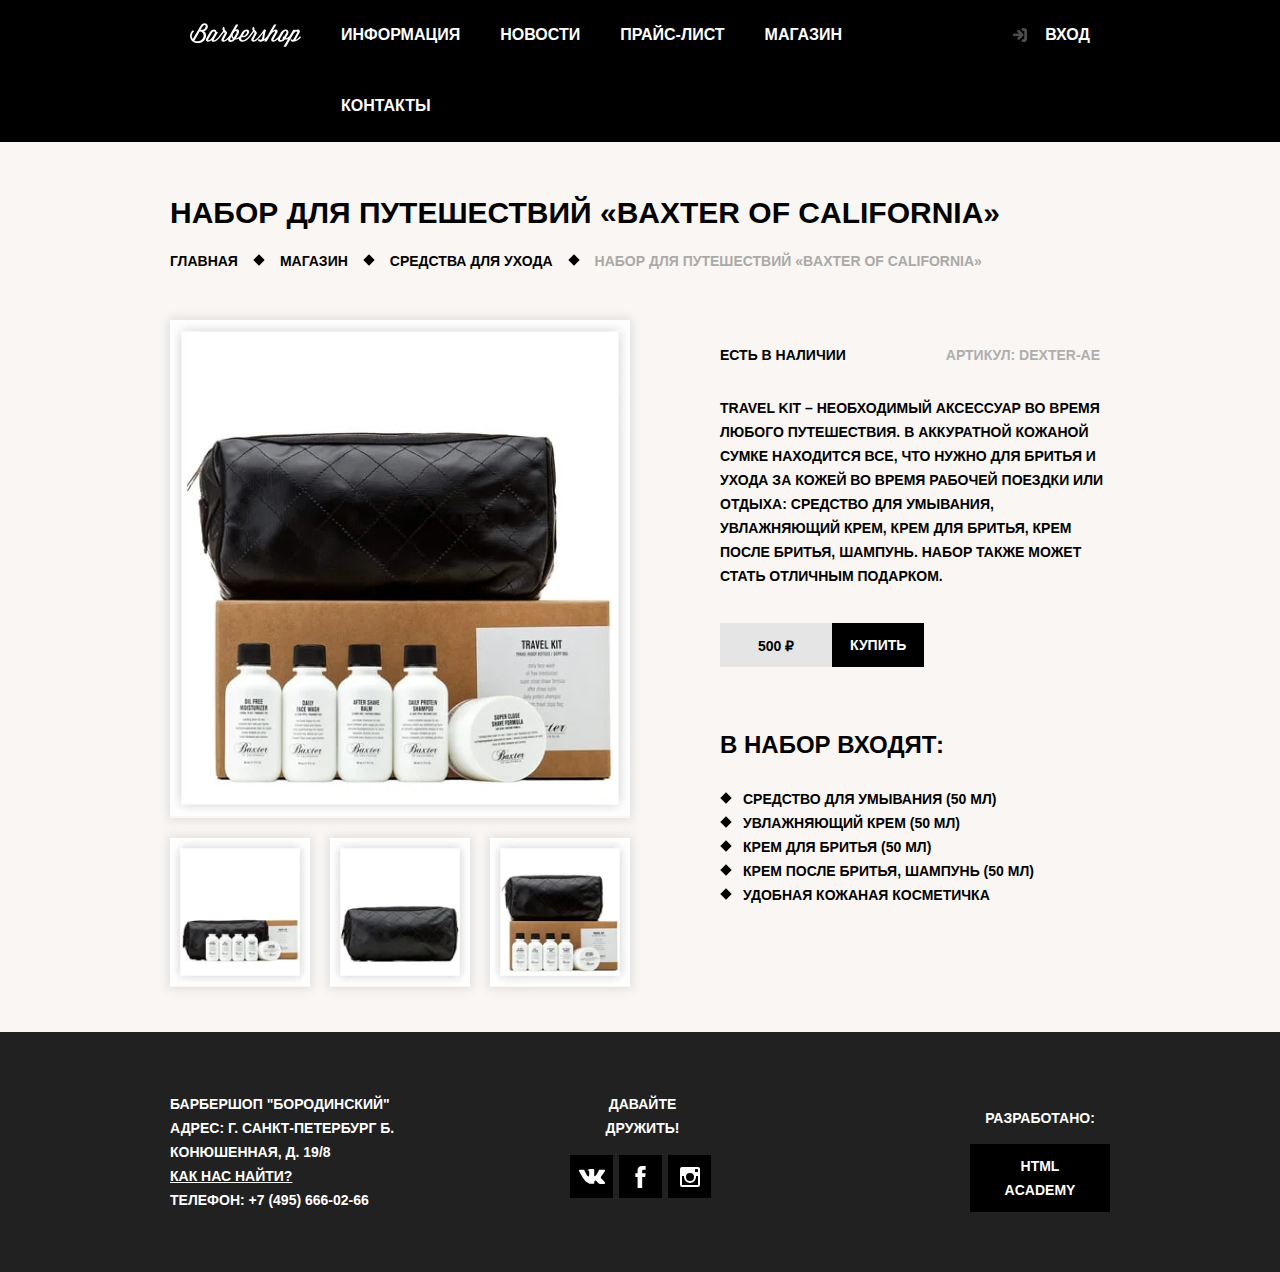
==== commit e34e082f: "Добавляет стилизацию декоративных элементов карточки товаров проекта «Барбершоп»" ====
--- a/catalog-item.html
+++ b/catalog-item.html
@@ -16,7 +16,7 @@
   <link rel="stylesheet" href="css/style.css">
 </head>
 
-<body class="page-inner">
+<body class="inner-page">
 
   <div style="display: none;">
     <svg xmlns="http://www.w3.org/2000/svg" xmlns:xlink="http://www.w3.org/1999/xlink">
@@ -56,12 +56,12 @@
   </div>
 
   <header class="page-header">
-    <div class="container">
-      <div class="page-header__wrapper">
-        <nav class="page-header__nav main-nav" aria-labelledby="nav-heading">
-          <h2 id="nav-heading" class="visually-hidden">Навигация по странице</h2>
+    <nav class="page-header__nav main-nav" aria-labelledby="nav-heading">
+      <div class="container">
+        <h2 id="nav-heading" class="visually-hidden">Навигация по странице</h2>
+        <div class="main-nav__wrapper">
           <a class="page-header__logo logo" href="index.html">
-            <img src="img/logo-small.svg" width="111" height="24" alt="Барбершоп Бородинский">
+            <img src="img/logo-small.svg" width="151" height="24" alt="Барбершоп Бородинский">
           </a>
           <ul class="main-nav__list site-nav" role="menu">
             <li class="site-nav__item" role="menuitem">
@@ -74,7 +74,7 @@
               <a class="site-nav__link" href="#">Прайс-лист</a>
             </li>
             <li class="site-nav__item" role="menuitem" aria-current="page">
-              <a class="site-nav__link">
+              <a class="site-nav__link" tabindex="0">
                 <span class="visually-hidden">Текущий пункт:</span>
                 Магазин
               </a>
@@ -93,34 +93,32 @@
               </a>
             </li>
           </ul>
-        </nav>
-      </div>
-    </div>
+        </div>
+      </div>
+    </nav>
   </header>
   <!-- /.page-header -->
 
   <main class="catalog-item">
     <div class="container">
-      <div class="catalog-item__nav">
-        <h1 class="catalog-item__title">Набор для путешествий «Baxter of California»</h1>
-        <ul class="breadcrumbs">
-          <li class="breadcrumbs__item">
-            <a class="breadcrumbs__link" href="index.html">Главная</a>
-          </li>
-          <li class="breadcrumbs__item">
-            <a class="breadcrumbs__link" href="catalog.html">Магазин</a>
-          </li>
-          <li class="breadcrumbs__item" aria-current="page">
-            <a class="breadcrumbs__link" href="catalog.html">Средства для ухода</a>
-          </li>
-          <li class="breadcrumbs__item breadcrumbs__item--active" aria-current="page">
-            <span class="visually-hidden">Текущий пункт:</span>
-            Набор для путешествий «Baxter of California»
-          </li>
-        </ul>
-      </div>
-
-      <div class="catalog-item__wrapper">
+      <h1 class="page-title">Набор для путешествий «Baxter of California»</h1>
+      <ul class="breadcrumbs">
+        <li class="breadcrumbs__item">
+          <a class="breadcrumbs__link" href="index.html">Главная</a>
+        </li>
+        <li class="breadcrumbs__item">
+          <a class="breadcrumbs__link" href="catalog.html">Магазин</a>
+        </li>
+        <li class="breadcrumbs__item" aria-current="page">
+          <a class="breadcrumbs__link" href="catalog.html">Средства для ухода</a>
+        </li>
+        <li class="breadcrumbs__item breadcrumbs__item--active" aria-current="page">
+          <span class="visually-hidden">Текущий пункт:</span>
+          Набор для путешествий «Baxter of California»
+        </li>
+      </ul>
+
+      <div class="goods">
 
         <section class="catalog-item__photos photos" aria-labelledby="photos">
           <h2 id="photos" class="visually-hidden">Изображения товара</h2>
@@ -198,6 +196,11 @@
           <h2 id="footer-contacts" class="visually-hidden">Контактная информация</h2>
           <div itemscope itemtype="http://schema.org/LocalBusiness">
             <span itemprop="name" class="company">Барбершоп "Бородинский"</span>
+            <div itemprop="address" itemscope itemtype="http://schema.org/PostalAddress">
+              Адрес:
+              <span itemprop="addressLocality">г. Санкт-Петербург</span>
+              <span itemprop="streetAddress" class="street">б. Конюшенная, д. 19/8</span>
+            </div>
             <a class="footer-contacts__link" href="map.html">Как нас найти?</a>
             <div>Телефон: <span itemprop="telephone">+7 (495) 666-02-66</span></div>
           </div>
--- a/css/style.css
+++ b/css/style.css
@@ -44,10 +44,10 @@
   background-color: #000;
   background-image: url("../img/files/index-bg-desktop@1x.jpg");
   background-repeat: no-repeat;
-  background-position: top center;
-}
-
-.page-inner {
+  background-position: top 40px center;
+}
+
+.inner-page {
   color: #000;
   background-color: #f9f6f3;
   background-image: url("../img/bg-white.jpg");
@@ -66,11 +66,13 @@
   pointer-events: none;
 }
 
-.visually-hidden:not(:focus):not(:active) {
+.visually-hidden:not(:focus):not(:active),
+input[type="checkbox"].visually-hidden,
+input[type="radio"].visually-hidden {
   position: absolute;
 
   overflow: hidden;
-  clip: rect(0, 0, 0, 0);
+  clip: rect(0 0 0 0);
 
   width: 1px;
   height: 1px;
@@ -84,6 +86,12 @@
   clip-path: inset(100%);
 }
 
+.container {
+  width: 960px;
+  margin: 0 auto;
+  padding: 0 10px;
+}
+
 .btn-res {
   font: inherit;
 
@@ -97,13 +105,14 @@
 }
 
 .btn {
-  display: inline-block;
-
-  margin: 2px 0;
-  padding: 0.5em 1em;
+  display: block;
+  overflow: hidden;
+
+  padding: 0.65em 1em;
 
   text-align: center;
   text-decoration: none;
+  text-transform: uppercase;
 
   color: #fff;
   border: 1px solid transparent;
@@ -117,26 +126,99 @@
   background-color: #663d15;
 }
 
+.btn.disabled,
+.btn:disabled {
+  cursor: default;
+
+  opacity: 0.5;
+  background-color: #000;
+}
+
 .main-nav {
   font-size: 16px;
   line-height: 20px;
 
   color: #fff;
+}
+
+.page-header {
+  margin-bottom: 70px;
+}
+
+.inner-page .page-header {
+  margin-bottom: 50px;
+
   background-color: #000;
 }
 
-.main-nav__list {
+.logo {
+  width: 368px;
+  height: 153px;
+
+  order: 2;
+}
+
+.inner-page .logo {
+  width: 151px;
+  height: 24px;
+  padding: 23px 20px;
+
+  order: 0;
+}
+
+.main-nav {
+  display: flex;
+  flex-direction: column;
+
+  align-items: center;
+}
+
+.page-header__wrapper {
+  width: 100%;
+  margin-bottom: 62px;
+
+  background-color: #000;
+}
+
+.main-nav__wrapper {
+  display: flex;
+
+  justify-content: space-between;
+}
+
+.site-nav {
+  display: flex;
+  flex-direction: row;
+
+  width: 620px;
+  margin: 0;
+  padding: 0;
+
   list-style: none;
-}
-
-.user-nav__link svg {
-  opacity: 0.3;
-
-  fill: #fff;
+
+  justify-content: flex-start;
+  align-items: center;
+  flex-wrap: wrap;
+}
+
+.user-nav {
+  max-width: 140px;
+  margin: 0;
+  padding: 0;
+
+  list-style: none;
+}
+
+.inner-page .user-nav {
+  margin-left: auto;
 }
 
 .site-nav__link,
 .user-nav__link {
+  display: block;
+
+  padding: 25px 20px 26px;
+
   color: #fff;
 }
 
@@ -147,52 +229,248 @@
   background-color: #242424;
 }
 
+.user-nav__link {
+  position: relative;
+
+  padding-left: 50px;
+}
+
+.user-nav__link svg {
+  position: absolute;
+  top: 27px;
+  left: 17px;
+
+  opacity: 0.3;
+
+  fill: #fff;
+}
+
+.user-nav__link:hover svg,
+.user-nav__link:focus svg,
+.user-nav__link:active svg {
+  opacity: 1;
+}
+
 .advantages {
+  margin-bottom: 78px;
+
   color: #f7f4f1;
 }
 
 .advantages__list {
+  display: flex;
+
+  margin: 0;
+  padding: 0;
+
   list-style: none;
+
+  justify-content: space-between;
 }
 
 .advantages__item {
+  width: 300px;
+
   text-align: center;
 }
 
 .advantages__title {
   font-size: 30px;
   line-height: 42px;
+
+  position: relative;
+
+  margin: 0;
+  margin-bottom: 60px;
+}
+
+.advantages__title::after {
+  position: absolute;
+  bottom: -30px;
+  left: 50%;
+
+  width: 20px;
+  height: 20px;
+  margin-left: -10px;
+
+  content: "";
+  transform: rotate(45deg);
+
+  background-color: #fff;
+}
+
+.advantages__description {
+  margin: 0 10px;
 }
 
 .page-wrapper {
+  display: flex;
+
+  margin-bottom: 36px;
+  padding: 45px 80px 50px;
+
   color: #000;
   background-color: #f8f5f2;
-  background-image: url("../img/bg-white.jpg");
-  background-repeat: repeat;
-  background-position: 0 0;
+  background-image: url("../img/line.png"), url("../img/bg-white.jpg");
+  background-repeat: no-repeat, repeat;
+  background-position: center, 0 0;
+
+  justify-content: space-between;
+}
+
+.news {
+  width: 380px;
 }
 
 .section__title {
   font-size: 30px;
   line-height: 42px;
+
+  margin: 0;
+  margin-bottom: 20px;
 }
 
 .news__list {
+  margin: 0;
+  margin-bottom: 25px;
+  padding: 0;
+
   list-style: none;
+}
+
+.news__item {
+  margin-bottom: 21px;
+}
+
+.news__item:last-child {
+  margin-bottom: 29px;
+}
+
+.news__description {
+  margin: 0;
 }
 
 .news__date {
   text-transform: lowercase;
 }
 
+.news__btn {
+  width: 140px;
+  margin-right: 10px;
+  margin-bottom: 10px;
+}
+
+.news__btn:last-child {
+  margin-right: 0;
+  margin-bottom: 0;
+}
+
+.photo {
+  width: 300px;
+}
+
+.photo__wrapper {
+  position: relative;
+
+  height: 260px;
+}
+
 .photo__gallery {
+  height: 164px;
+  margin: 0;
+
   border: 7px solid #fff;
   background-color: #ccc;
 }
 
+.photo__gallery img {
+  width: 286px;
+  height: 164px;
+}
+
+.photo__btn {
+  position: absolute;
+  bottom: 0;
+
+  width: 140px;
+  margin: 0;
+}
+
+.photo__btn--prev {
+  left: 0;
+}
+
+.photo__btn--next {
+  right: 0;
+}
+
+.contacts {
+  width: 380px;
+}
+
+.contacts__item {
+  margin-bottom: 20px;
+}
+
+.contacts__item p {
+  margin: 0;
+}
+
+.contacts__buttons {
+  display: flex;
+
+  align-items: flex-start;
+}
+
+.contacts__btn {
+  width: 140px;
+  margin-right: 20px;
+  margin-bottom: 20px;
+}
+
+.contacts__btn:last-child {
+  margin-right: 0;
+  margin-bottom: 0;
+}
+
+.sign-up {
+  width: 300px;
+}
+
+.sign-up-form {
+  display: flex;
+
+  flex-wrap: wrap;
+  justify-content: space-between;
+}
+
+.sing-up__lead {
+  margin: 0;
+  margin-bottom: 10px;
+}
+
+.sign-up-form__col {
+  width: 140px;
+  margin: 0;
+  margin-bottom: 5px;
+}
+
+.sign-up-form__label {
+  display: block;
+
+  margin-bottom: 9px;
+  margin-left: 15px;
+}
+
 .sign-up-form__input {
   font: inherit;
 
+  width: 140px;
+  padding-top: 8px;
+  padding-right: 15px;
+  padding-bottom: 7px;
+  padding-left: 15px;
+
   border: 2px solid #000;
   background-color: transparent;
 }
@@ -201,13 +479,60 @@
   border-color: #663d15;
 }
 
-.catalog__title {
+.sign-up-form__btn {
+  width: 100%;
+  margin-top: 15px;
+  margin-bottom: 10px;
+}
+
+.sign-up-form__btn:last-child {
+  margin-bottom: 0;
+}
+
+.page-title {
   font-size: 30px;
   line-height: 42px;
+
+  margin: 0;
+  margin-bottom: 15px;
+  padding: 0;
 }
 
 .breadcrumbs {
+  display: flex;
+
+  margin: 0;
+  margin-bottom: 47px;
+  padding: 0;
+
   list-style: none;
+
+  justify-content: flex-start;
+  flex-wrap: wrap;
+}
+
+.breadcrumbs__item {
+  position: relative;
+
+  margin-right: 42px;
+}
+
+.breadcrumbs__item:last-child {
+  margin-right: 0;
+}
+
+.breadcrumbs__item::after {
+  position: absolute;
+  top: 7px;
+  right: -25px;
+
+  width: 8px;
+  height: 8px;
+
+  content: "";
+  transform: rotate(45deg);
+
+  background-color: #000;
 }
 
 .breadcrumbs__link {
@@ -223,19 +548,60 @@
   color: #aba9a7;
 }
 
+.breadcrumbs__item--active::after {
+  display: none;
+}
+
+.goods {
+  display: flex;
+
+  justify-content: space-between;
+}
+
+.search-form {
+  width: 180px;
+}
+
 .search-form__fieldset {
+  margin: 0;
+  margin-bottom: 50px;
+  padding: 0;
+
   border: none;
 }
 
 .search-form__legend {
   font-size: 24px;
   line-height: 30px;
+
+  margin-bottom: 29px;
 }
 
 .search-form__list {
   line-height: 18px;
 
+  margin: 0;
+  padding: 0;
+
   list-style: none;
+}
+
+.search-form__item {
+  margin-bottom: 19px;
+  padding-left: 43px;
+}
+
+.search-form__item:last-child {
+  margin-bottom: 0;
+}
+
+.search-form__label {
+  position: relative;
+
+  display: block;
+
+  cursor: pointer;
+  user-select: none;
 }
 
 input[type="radio"]:hover + label,
@@ -251,36 +617,149 @@
   color: #000;
 }
 
+input[type="checkbox"] + .search-form__label::before {
+  position: absolute;
+  top: -1px;
+  left: -43px;
+
+  width: 20px;
+  height: 20px;
+
+  content: "";
+
+  border: 2px solid #000;
+}
+
+input[type="checkbox"]:checked + .search-form__label::after {
+  position: absolute;
+  top: 3px;
+  left: -39px;
+
+  width: 12px;
+  height: 12px;
+
+  content: "";
+
+  background-image: url("../img/cross.svg");
+  background-repeat: no-repeat;
+  background-position: 0 0;
+}
+
+input[type="radio"] + .search-form__label::before {
+  position: absolute;
+  top: -1px;
+  left: -43px;
+
+  width: 20px;
+  height: 20px;
+
+  content: "";
+
+  border: 2px solid #000;
+  border-radius: 50%;
+}
+
+input[type="radio"]:checked + .search-form__label::after {
+  position: absolute;
+  top: 5px;
+  left: -37px;
+
+  width: 8px;
+  height: 8px;
+
+  content: "";
+
+  border-radius: 50%;
+  background-color: #000;
+}
+
+.search-form__btn {
+  width: 112px;
+}
+
+.gallery {
+  width: 700px;
+}
+
 .gallery__list {
+  display: flex;
+
+  margin: 0;
+  margin-bottom: 25px;
+  padding: 0;
+
   list-style: none;
+
+  flex-wrap: wrap;
 }
 
 .gallery__item {
+  margin-right: 20px;
+  margin-bottom: 20px;
+}
+
+.gallery__item:nth-child(3n) {
+  margin-right: 0;
+}
+
+.product {
+  width: 220px;
+
   background-color: #f8f8f8;
   box-shadow: 0 0 10px rgba(0, 0, 0, 0.1);
 }
 
-.gallery__item:hover {
+.product:hover {
   box-shadow: 0 0 10px rgba(0, 0, 0, 0.2);
 }
 
 .product__link {
+  display: flex;
+  flex-direction: column;
+
   color: #000;
+}
+
+.product__img {
+  display: block;
+
+  width: 220px;
+  height: 165px;
+  margin: 0;
 }
 
 .product__title {
   font-size: 14px;
   line-height: 18px;
+
+  margin-top: 17px;
+  margin-right: 15px;
+  margin-bottom: 12px;
+  margin-left: 16px;
+
+  order: 1;
 }
 
 .product__category {
+  display: block;
+
   text-transform: none;
+}
+
+.product__buy {
+  display: flex;
+
+  margin: 15px;
+  margin-top: 0;
 }
 
 .product__price {
   font-size: 14px;
   line-height: 20px;
 
+  width: 112px;
+  padding: 13px 25px 11px;
+
   text-align: center;
 
   background-color: #e5e5e5;
@@ -289,14 +768,37 @@
 .product__buy-btn {
   line-height: 20px;
 
+  width: 78px;
+  margin-right: 0;
+  padding: 13px 18px 11px;
+
   color: #fff;
 }
 
 .pagination__list {
+  display: flex;
+
+  margin: 0;
+  padding: 0;
+
   list-style: none;
+
+  flex-wrap: wrap;
+}
+
+.pagination__item {
+  margin-right: 5px;
+}
+
+.pagination__item:last-child {
+  margin-right: 0;
 }
 
 .pagination__link {
+  display: block;
+
+  padding: 10px 19px;
+
   color: #fff;
   background-color: #000;
 }
@@ -319,40 +821,137 @@
   background-color: #fff;
 }
 
+.photos {
+  width: 460px;
+}
+
+.photos__description {
+  width: 460px;
+  height: 498px;
+  margin: 0;
+  margin-bottom: 20px;
+
+  box-shadow: 0 0 10px 2px rgba(0, 0, 0, 0.1);
+}
+
 .photos__list {
+  display: flex;
+
+  margin: 0;
+  padding: 0;
+
   list-style: none;
 }
 
 .photos__item {
+  width: 140px;
+  height: 149px;
+  margin-right: 20px;
+
   box-shadow: 0 0 10px 2px rgba(0, 0, 0, 0.1);
 }
 
-.photos__description {
-  box-shadow: 0 0 10px 2px rgba(0, 0, 0, 0.1);
+.photos__item:nth-child(3n) {
+  margin-right: 0;
+}
+
+.info {
+  width: 390px;
+  padding-top: 23px;
+}
+
+.info__wrapper {
+  display: flex;
+
+  margin-bottom: 29px;
+  padding-right: 10px;
+
+  justify-content: space-between;
+}
+
+.info__availability,
+.info__vendor-code {
+  width: 200px;
+  margin: 0;
 }
 
 .info__vendor-code {
   text-align: right;
+
   color: #aeaeae;
+}
+
+.info__description {
+  margin: 0;
+  margin-bottom: 35px;
+}
+
+.info__buy {
+  display: flex;
+
+  margin: 0;
+  margin-bottom: 63px;
 }
 
 .info__price {
   line-height: 20px;
+
+  box-sizing: border-box;
+  width: 112px;
+  padding-top: 13px;
+  padding-right: 36px;
+  padding-bottom: 11px;
+  padding-left: 36px;
+
   text-align: center;
 
   background-color: #e5e5e5;
+}
+
+.info__buy-btn {
+  padding-right: 17px;
+  padding-left: 17px;
 }
 
 .composition__title {
   font-size: 24px;
   line-height: 30px;
+
+  margin: 0;
+  margin-bottom: 27px;
 }
 
 .composition__list {
+  margin: 0;
+  padding: 0;
+
   list-style: none;
 }
 
+.composition__item {
+  position: relative;
+
+  padding-left: 23px;
+}
+
+.composition__item::before {
+  position: absolute;
+  top: 7px;
+  left: 2px;
+
+  width: 8px;
+  height: 8px;
+
+  content: "";
+  transform: rotate(45deg);
+
+  background-color: #000;
+}
+
 .page-footer {
+  margin-top: 62px;
+  padding: 60px 0;
+
   color: #fff;
   background-color: #212121;
   background-image: url("../img/bg-dark.jpg");
@@ -360,6 +959,19 @@
   background-position: 0 0;
 }
 
+.inner-page .page-footer {
+  margin-top: 45px;
+}
+
+.page-footer__wrapper {
+  display: flex;
+}
+
+.footer-contacts {
+  width: 320px;
+  margin-right: 80px;
+}
+
 .footer-contacts__link {
   text-decoration: underline;
 
@@ -372,28 +984,85 @@
 }
 
 .social {
+  width: 145px;
+
   text-align: center;
 }
 
+.social__lead {
+  display: block;
+
+  margin-bottom: 15px;
+}
+
 .social__list {
+  display: flex;
+
+  width: 141px;
+  margin: 0;
+  padding: 0;
+
   list-style: none;
+
+  flex-wrap: wrap;
+  justify-content: space-between;
+}
+
+.social__link {
+  display: flex;
+
+  width: 43px;
+  height: 43px;
+
+  background-color: #000;
+
+  align-items: center;
+  justify-content: center;
 }
 
 .social__link svg {
   fill: #fff;
 }
 
+.social__link:hover,
+.social__link:focus {
+  background-color: #fff;
+}
+
+.social__link:hover svg,
+.social__link:focus svg {
+  fill: #000;
+}
+
 .copyright {
+  max-width: 150px;
+  margin-left: auto;
+
   text-align: center;
+}
+
+.copyright__title {
+  font-size: 14px;
+
+  margin: 0;
+  margin-bottom: 15px;
+}
+
+.copyright-btn {
+  width: 140px;
 }
 
 .copyright-btn:hover,
 .copyright-btn:focus {
+  margin-right: 0;
+
   color: #000;
   background-color: #fff;
 }
 
-.modal {
+.modal--login {
+  display: none;
+
   color: #000;
   background-color: #f8f3f0;
   background-image: url("../img/bg-white.jpg");
@@ -413,6 +1082,8 @@
 }
 
 .modal--map {
+  display: none;
+
   background-color: #e9e5dc;
 }
 
